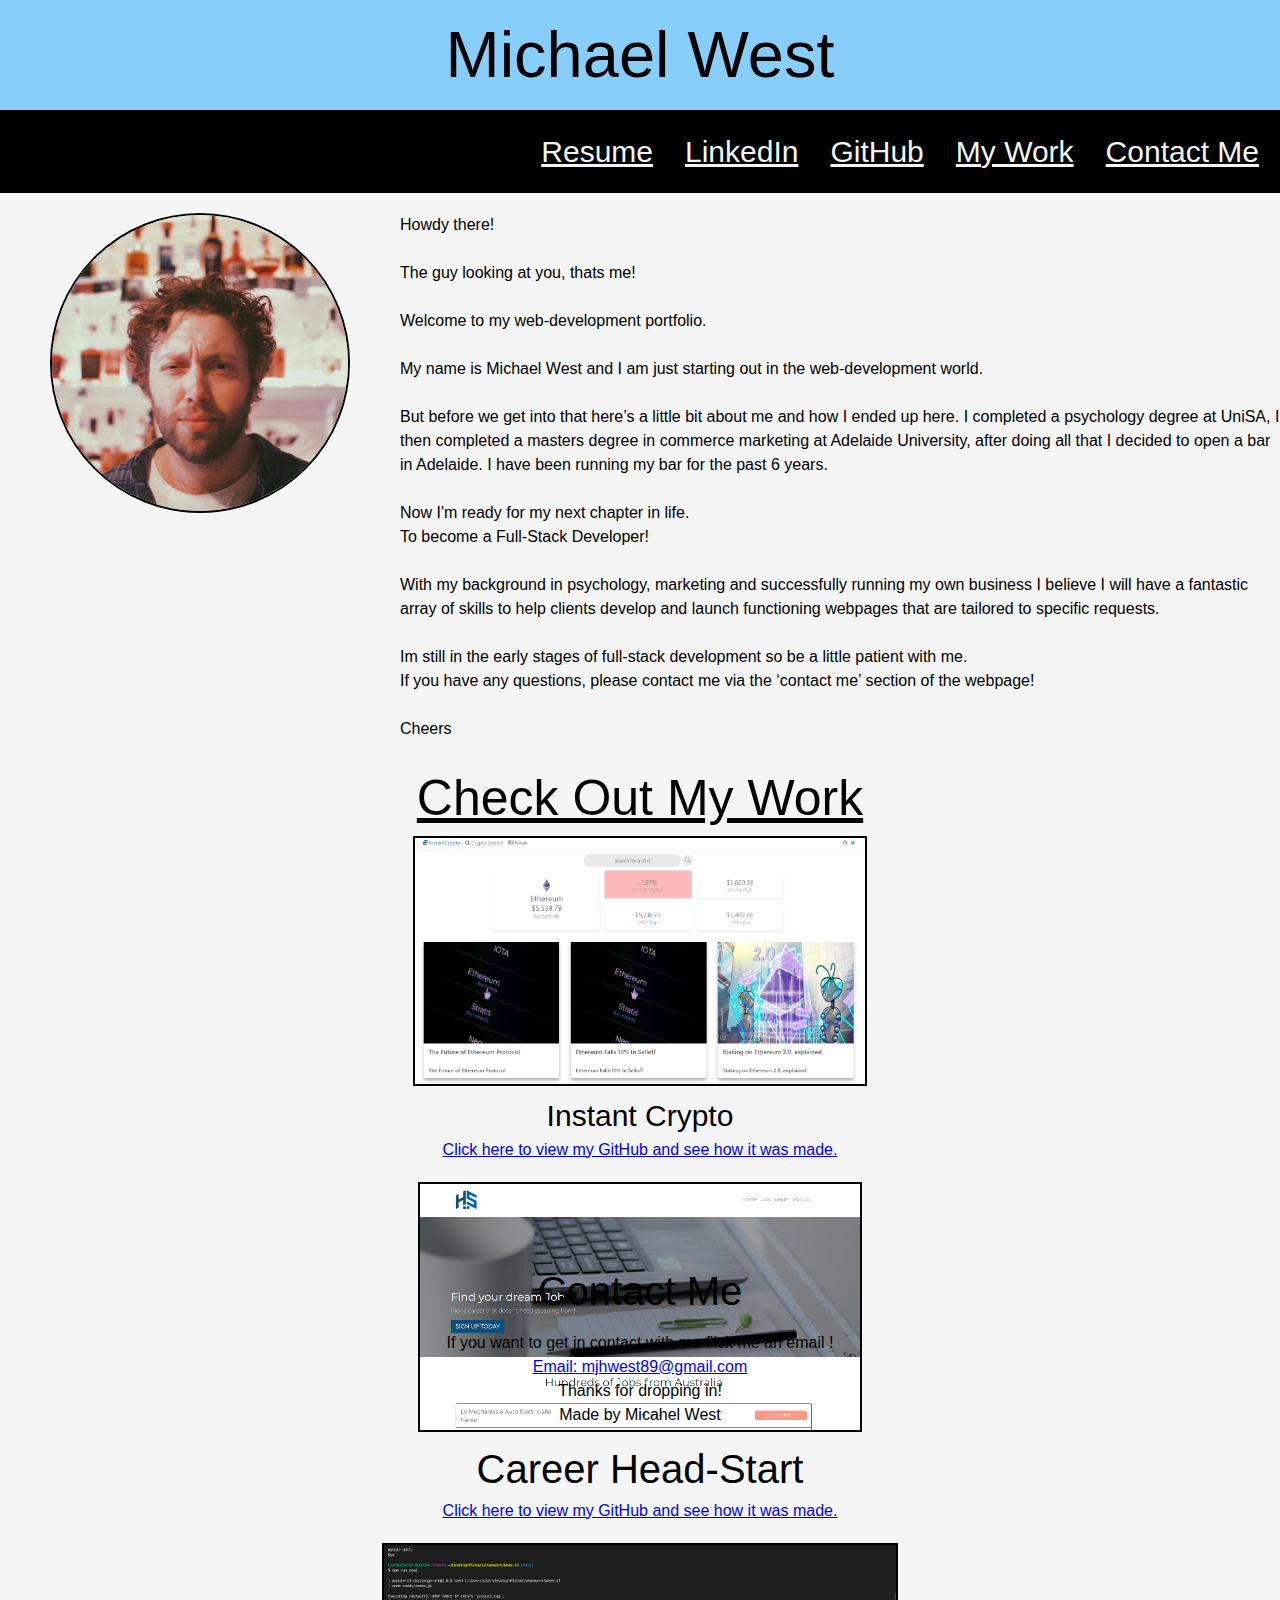
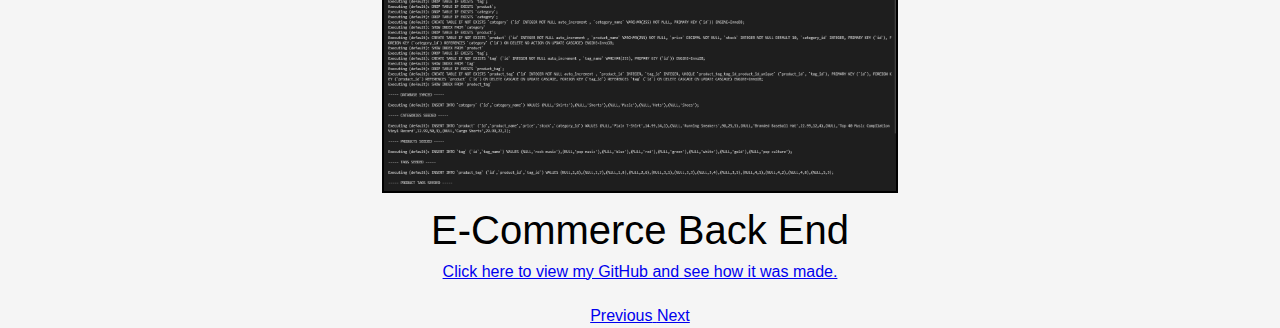
==== index.html @ b0953af4 "more changes" ====
<!DOCTYPE html>
<html lang="en">

<head>
    <meta charset="UTF-8">
    <meta http-equiv="X-UA-Compatible" content="IE=edge">
    <meta name="viewport" content="width=device-width, initial-scale=1.0">
    <link rel="stylesheet" href="assets/css/rest.css" />
    <link rel="stylesheet" href="https://cdn.jsdelivr.net/npm/bootstrap@4.5.3/dist/css/bootstrap.min.css" integrity="sha384-TX8t27EcRE3e/ihU7zmQxVncDAy5uIKz4rEkgIXeMed4M0jlfIDPvg6uqKI2xXr2" crossorigin="anonymous">
    <link href="https://fonts.cdnfonts.com/css/hijo-puta-peligroso" rel="stylesheet">
    <link href="https://fonts.cdnfonts.com/css/felona-st" rel="stylesheet">
    <link href="https://fonts.cdnfonts.com/css/franzo" rel="stylesheet">
    <link href="https://fonts.cdnfonts.com/css/brush-lettering-one" rel="stylesheet">
    <link href="https://fonts.cdnfonts.com/css/karmatic-arcade" rel="stylesheet">
    <!-- <link rel="stylesheet" href="https://cdnjs.cloudflare.com/ajax/libs/font-awesome/4.7.0/css/font-awesome.min.css"> -->
    <link rel="stylesheet" href="assets/css/style.css" />
    <title> Michael West Portfolio </title>
</head>

<body>


    <header>
        <div class='title-text'> Michael West </div>
    </header>

    <!-- added target and rel so links now open in a new window.  -->
    <nav class="nav-bar">
        <a href="https://drive.google.com/file/d/1LyfOoN5r5EcFuZFziYDx9VpOkqhl3tnB/view?usp=sharing" target="_blank" rel="noopener noreferrer" class="menu-item"> Resume </a>
        <a href="https://www.linkedin.com/in/michael-west-809b4682/" target="_blank" rel="noopener noreferrer" class="menu-item"> LinkedIn </a>
        <a href="https://github.com/mjhwest" target="_blank" rel="noopener noreferrer" class="menu-item"> GitHub </a>
        <a href="#mywork" class="menu-item"> My Work </a>
        <a href="#contactme" class="menu-item"> Contact Me </a>

    </nav>
    <main>


        <div id="aboutme" class="about-me-container">

            <div class='about-me-flex'>

                <div class="about-me-image">
                    <img src="assets/images/myphoto.jpg" class="profile-pic" alt="profile-pic" />
                    </a>

                </div>
                <p>
                    Howdy there! <br>
                    <br> The guy looking at you, thats me! <br>
                    <br> Welcome to my web-development portfolio. <br>
                    <br> My name is Michael West and I am just starting out in the web-development world. <br>
                    <br> But before we get into that here’s a little bit about me and how I ended up here. I completed a psychology degree at UniSA, I then completed a masters degree in commerce marketing at Adelaide University, after doing all that I
                    decided to open a bar in Adelaide. I have been running my bar for the past 6 years. <br>
                    <br> Now I'm ready for my next chapter in life.
                    <br> To become a Full-Stack Developer! <br>
                    <br> With my background in psychology, marketing and successfully running my own business I believe I will have a fantastic array of skills to help clients develop and launch functioning webpages that are tailored to specific requests.
                    <br>
                    <br> Im still in the early stages of full-stack development so be a little patient with me.
                    <br> If you have any questions, please contact me via the ‘contact me’ section of the webpage! <br>
                    <br> Cheers
                </p>

            </div>

        </div>


        <div id="mywork" class="my-work-container">
            <!-- carousel here -->
            <div class="work-title"> Check Out My Work </div>
            <div id="carouselExampleCaptions" class="carousel slide pt-3" data-ride="carousel" data-interval="false">
                <ol class="carousel-indicators">
                    <li data-target="#carouselExampleCaptions" data-slide-to="0" class="active"></li>
                    <li data-target="#carouselExampleCaptions" data-slide-to="1"></li>
                    <li data-target="#carouselExampleCaptions" data-slide-to="2"></li>
                </ol>
                <div class="carousel-inner">
                    <div class="carousel-item active position-relative">
                        <a href="https://mjhwest.github.io/InstantCrypto/" target="_blank" rel="noopener noreferrer">
                            <img src="assets/images/instant-crypto.png" class="d-block mx-auto image1" alt="InstantCrypto">
                        </a>
                        <div class="carousel-caption d-none d-md-block position-absolute text-center">
                            <div class="cara-title-crypto">Instant Crypto</div>
                            <a href="https://github.com/mjhwest/InstantCrypto">
                                <p class="cara-text"> Click here to view my GitHub and see how it was made.</p>
                            </a>
                        </div>

                    </div>


                    <div class="carousel-item">
                        <a href="https://career-head-start.herokuapp.com/" target="_blank" rel="noopener noreferrer">
                            <img src="assets/images/career.png" class="d-block mx-auto image1" alt="Daily Work Scheduler">
                        </a>
                        <div class="carousel-caption d-none d-md-block">
                            <div class="cara-title-work">Career Head-Start </div>
                            <a href="https://github.com/mjhwest/career-headstart">
                                <p class="cara-text">Click here to view my GitHub and see how it was made.</p>
                            </a>
                        </div>
                    </div>


                    <!-- working here -->
                    <div class="carousel-item">
                        <a href="https://watch.screencastify.com/v/ehELJiLw2KjN3cLKwbLK" target="_blank" rel="noopener noreferrer">
                            <img src="assets/images/seed.png" class="d-block mx-auto image1" alt="Weather Dashboard">
                        </a>
                        <div class="carousel-caption d-none d-md-block">
                            <div class="cara-title-weather"> E-Commerce Back End</div>
                            <a href="https://github.com/mjhwest/E-Commerce-Back-End">
                                <p class="cara-text">Click here to view my GitHub and see how it was made.</p>
                            </a>
                        </div>
                    </div>
                </div>


                <a class="carousel-control-prev" href="#carouselExampleCaptions" role="button" data-slide="prev">
                    <span class="carousel-control-prev-icon" aria-hidden="true"></span>
                    <span class="sr-only">Previous</span>
                </a>
                <a class="carousel-control-next" href="#carouselExampleCaptions" role="button" data-slide="next">
                    <span class="carousel-control-next-icon" aria-hidden="true"></span>
                    <span class="sr-only">Next</span>
                </a>
            </div>
        </div>

        </section>
        </div>
        </div>

        <div id="contactme" class="contact-me-container">
            <div class="contact-title"> Contact Me </div>

            <section class="contact-me-text">
                If you want to get in contact with me flick me an email ! <br>

                <a target="popup" onclick="window.open('', 'popup', 'width=580,height=360,scrollbars=no, toolbar=no,status=no,resizable=yes,menubar=no,location=no,directories=no,top=10,left=10')" href="sendMail.php?mail=foo@example.com"> Email: mjhwest89@gmail.com</a>
                <!-- <div id="email"> Email: mjhwest89@gmail.com
                </div> -->
                <br> Thanks for dropping in!
                <div class="made-by" a href="https://github.com/mjhwest" class="fa fa-github"> Made by Micahel West
                    <a href="https://github.com/mjhwest" class="fa fa-github"> </a>
                </div>

            </section>

        </div>

    </main>



    </footer>
    <script src="https://code.jquery.com/jquery-3.5.1.slim.min.js" integrity="sha384-DfXdz2htPH0lsSSs5nCTpuj/zy4C+OGpamoFVy38MVBnE+IbbVYUew+OrCXaRkfj" crossorigin="anonymous"></script>
    <script src="https://cdn.jsdelivr.net/npm/bootstrap@4.5.3/dist/js/bootstrap.bundle.min.js" integrity="sha384-ho+j7jyWK8fNQe+A12Hb8AhRq26LrZ/JpcUGGOn+Y7RsweNrtN/tE3MoK7ZeZDyx" crossorigin="anonymous"></script>
</body>

</html>
---- assets/css/rest.css ----
* {
    margin: 0;
    padding: 0;
    box-sizing: border-box;
}

html {
    height: 100%;
}

body {
    min-height: 100%;
    line-height: 1;
    font-family: sans-serif;
}

h1,
h2,
h3,
h4,
h5,
h6 {
    font-size: 100%;
}

input,
select,
option,
optgroup,
textarea,
button,
pre,
code {
    font-size: 100%;
    font-family: inherit;
}

ol,
ul {
    list-style: none;
}
---- assets/css/style.css ----
* {
    box-sizing: border-box;
    padding: 0;
    margin: 0;
}


/* root is a structural pseduo class, i used to to style content that has the same colors for background and text color  */

:root {
    --whitesmoke: whitesmoke;
    --black: black;
}


/* Line height is set to 1.5 so it loss less cluttered and is easier to read applie ca, background color to body */

body {
    line-height: 1.5;
    background-color: var(--whitesmoke);
}


/* anything within a <p> XXXXX </p> will have the below attributes */

p {
    font: 20px;
    color: var (--black);
    margin-left: 50px;
    margin-bottom: 20px;
    font-weight: lighter;
    font-family: 'Lucida Sans', 'Lucida Sans Regular', 'Lucida Grande', 'Lucida Sans Unicode', Geneva, Verdana, sans-serif
}


/* header is my top section of webpage, imnportant aspects was text to be centered, using text-align:center 
and to make sure the font size and padding was suitable  */

header {
    padding: 6px;
    text-align: center;
    color: var (--black);
    font-size: 50px;
    background-color: lightskyblue;
}


/* the nav is the 2nd part of my portfolio, 
i used display flex so when the page shrinks the section does too, justify content, flex-end so that its always
at the end. */

nav {
    display: flex;
    justify-content: flex-end;
    padding: 5px;
    background-color: black;
    margin: auto;
}


/* nav a refers to the text elements below, i wanted them to be different from the rest of the body
so they stound out a bit more and are more obvious to see */

nav a {
    color: whitesmoke;
    text-decoration: underline;
    text-align: center;
    padding: 14px 16px;
    font-size: 30px;
    font-weight: lighter;
    font-family: Impact, Haettenschweiler, 'Arial Narrow Bold', sans-serif;
    display: flex;
}


/* added a pseduo element in hover, so when you hover over each work in nav bar the font will go from back to red */

nav a:hover {
    color: red;
}

.title-text {
    font-family: 'Hijo Puta Peligroso', sans-serif;
    font-size: 65px;
}

.work-title {
    font-size: 50px;
    font-family: Impact, Haettenschweiler, 'Arial Narrow Bold', sans-serif;
    color: black;
    text-decoration: underline;
}

.work-title:hover {
    color: red;
}

.cara-title-crypto {
    font-size: 30px;
    font-family: 'Franzo', sans-serif;
    color: black;
}

.cara-title-work {
    font-size: 40px;
    color: black;
    font-family: 'Franzo', sans-serif;
}

.cara-title-weather {
    font-size: 40px;
    color: black;
    font-family: 'Franzo', sans-serif;
}

.contact-title {
    font-family: 'Karmatic Arcade', sans-serif;
    font-size: 40px;
}

.contact-title:hover {
    color: red;
}


/*my about me section will flex to the screen */

.about-me-container {
    /* background-image: url(../images/background.jpg);
    background-repeat: no-repeat;
    background-position: center center;
    background-size: cover; */
    background-color: whitesmoke;
}

.about-me-flex {
    display: flex;
    font-family: Georgia, 'Times New Roman', Times, serif;
    font-size: 16px;
    padding-top: 20px;
}

.image1 {
    height: 250px;
    width: auto;
    border: 2px solid black;
}

.title {
    text-align: center;
    font-size: 30px;
    color: white;
}

.carousel-caption {
    top: 93%;
    z-index: 50;
}

.carousel-inner {
    overflow: visible !important;
}

.cara-text {
    margin-left: 0;
}


/* profile pic flexs also gave it a border radius and border for styling purposes */

.profile-pic {
    display: flex;
    width: 300px;
    margin-left: 50px;
    border-radius: 67%;
    border: 2px black solid;
}

.profile-pic:hover {
    border: 3px red solid;
}


/* i wanted everything centered for this section as i thought it looked best  */

.my-work-container {
    width: 100%;
    justify-content: center;
    text-align: center;
    color: var (--black);
    height: 500px;
    background-color: whitesmoke;
}


/* this specifically refers to 'p' inside my work container, not all other p within portfolio  */

.my-work-container p {
    margin-left: auto;
    overflow-wrap: break-word;
}

.feature-work-text {
    text-align: justify;
}

.feature-work {
    display: flex;
    justify-content: center;
    align-items: center;
    flex-direction: column;
    margin: auto;
    height: max-content;
}

.other-work-container p {
    margin-left: auto;
    inline-size: fit-content;
    overflow-wrap: break-word;
}

.contact-me-container {
    text-align: center;
    color: var (--black);
    /* background-color: var (--whitesmoke); */
    background-color: whitesmoke
}

.contact-me-text {
    text-align: center;
    margin: 10px;
    font-family: 'Lucida Sans', 'Lucida Sans Regular', 'Lucida Grande', 'Lucida Sans Unicode', Geneva, Verdana, sans-serif;
    font-weight: lighter;
}


/* made an id for email so it was specific to the email alone
wanted it to change to blue and underline when you hover on it */

#email:hover {
    color: red;
    text-decoration: underline;
}

.footer {
    justify-content: center;
}


/* media queries were used we made to i could define different style rules for 
different media types */

@media screen and (max-width: 768px) {
    .about-me-flex {
        flex-direction: column;
        align-items: center;
    }
}

@media screen and (max-width: 768px) {
    .my-work-container {
        margin: auto;
        flex-direction: column;
        align-items: center;
    }
}

@media screen and (max-width: 768px) {
    .contact-me-container {
        flex-direction: column;
    }
}

@media screen and (max-width:768px) {
    footer {
        margin: auto;
    }
}
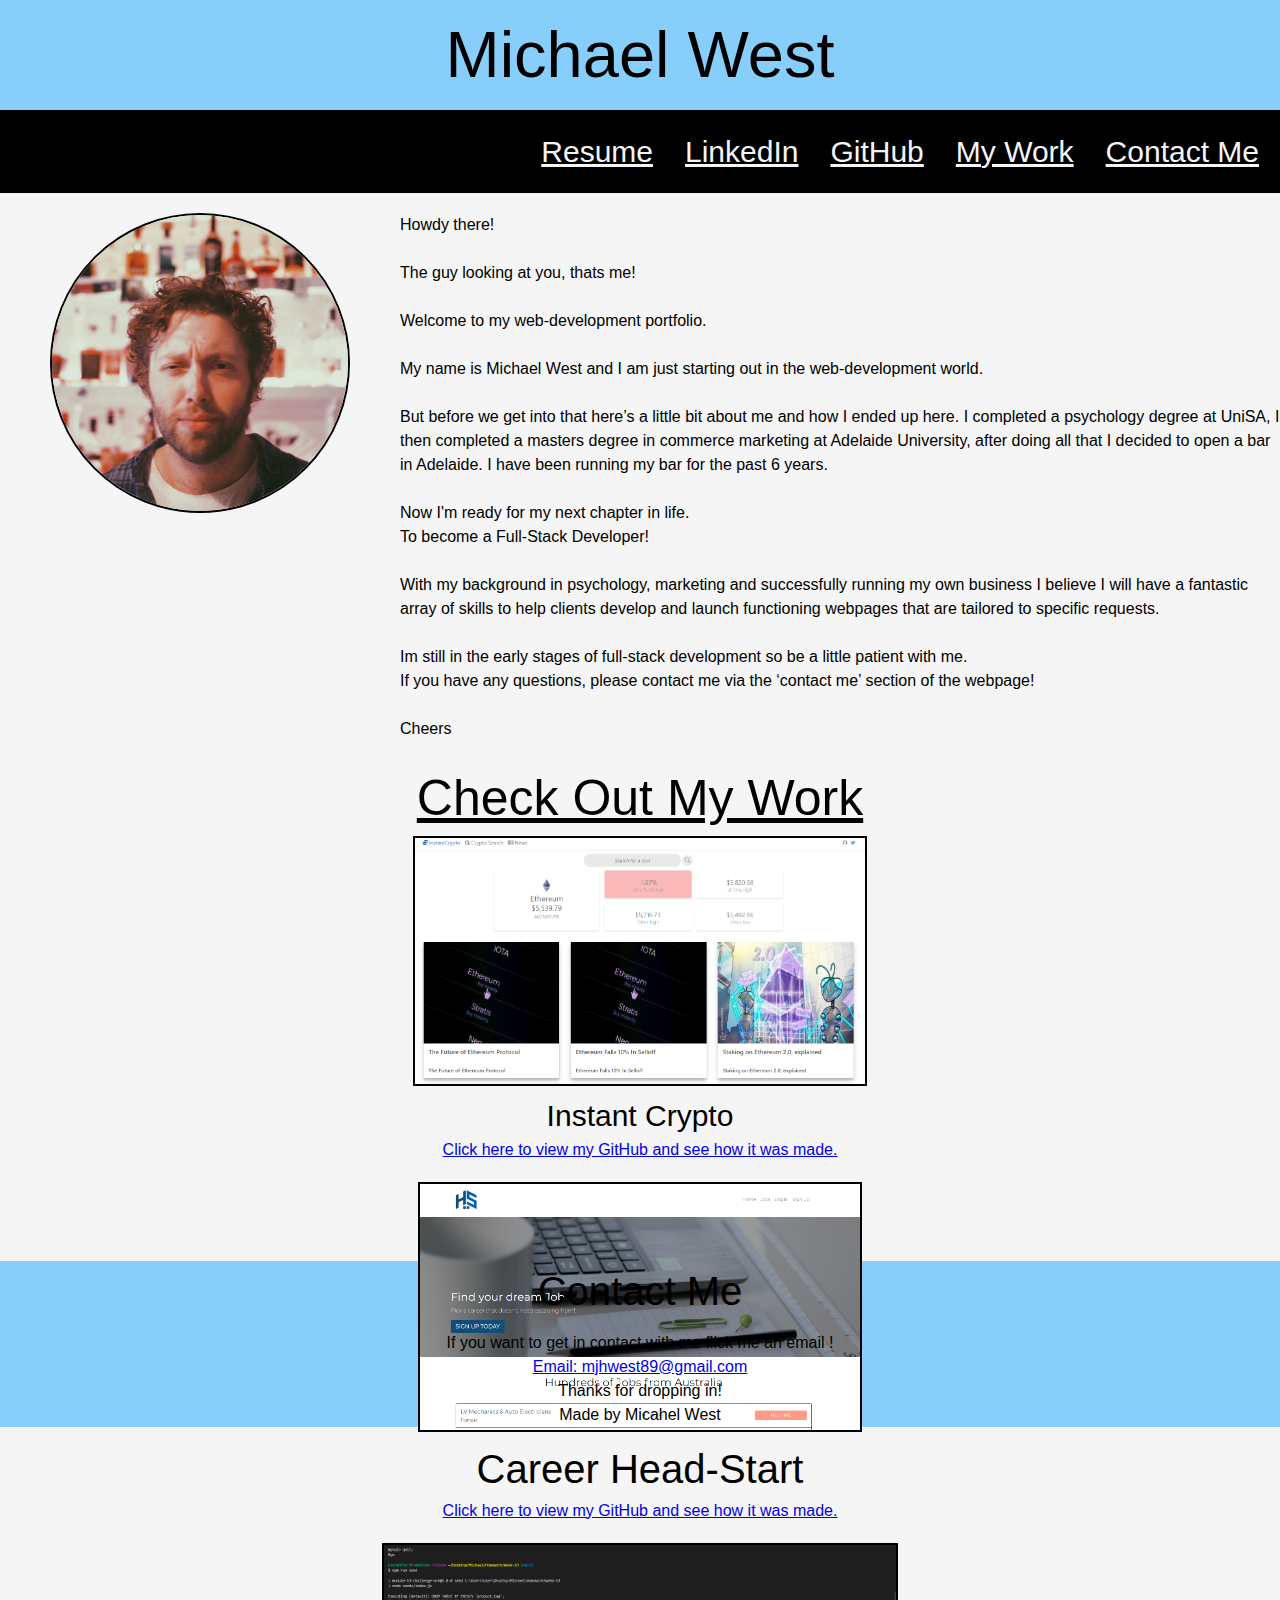
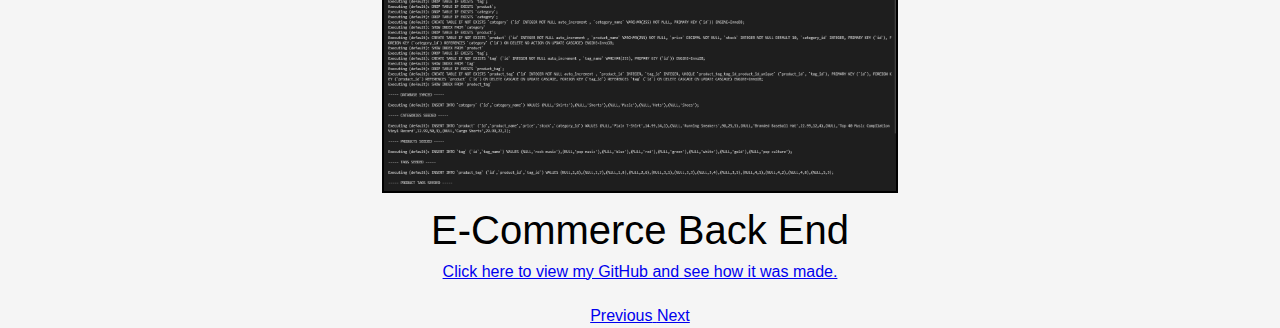
==== commit f78cccbc: "update section" ====
--- a/index.html
+++ b/index.html
@@ -35,103 +35,104 @@
     </nav>
     <main>
 
+        <div class="main-section">
+            <div id="aboutme" class="about-me-container">
 
-        <div id="aboutme" class="about-me-container">
+                <div class='about-me-flex'>
 
-            <div class='about-me-flex'>
+                    <div class="about-me-image">
+                        <img src="assets/images/myphoto.jpg" class="profile-pic" alt="profile-pic" />
+                        </a>
 
-                <div class="about-me-image">
-                    <img src="assets/images/myphoto.jpg" class="profile-pic" alt="profile-pic" />
-                    </a>
+                    </div>
+                    <p>
+                        Howdy there! <br>
+                        <br> The guy looking at you, thats me! <br>
+                        <br> Welcome to my web-development portfolio. <br>
+                        <br> My name is Michael West and I am just starting out in the web-development world. <br>
+                        <br> But before we get into that here’s a little bit about me and how I ended up here. I completed a psychology degree at UniSA, I then completed a masters degree in commerce marketing at Adelaide University, after doing all that
+                        I decided to open a bar in Adelaide. I have been running my bar for the past 6 years. <br>
+                        <br> Now I'm ready for my next chapter in life.
+                        <br> To become a Full-Stack Developer! <br>
+                        <br> With my background in psychology, marketing and successfully running my own business I believe I will have a fantastic array of skills to help clients develop and launch functioning webpages that are tailored to specific requests.
+                        <br>
+                        <br> Im still in the early stages of full-stack development so be a little patient with me.
+                        <br> If you have any questions, please contact me via the ‘contact me’ section of the webpage! <br>
+                        <br> Cheers
+                    </p>
 
                 </div>
-                <p>
-                    Howdy there! <br>
-                    <br> The guy looking at you, thats me! <br>
-                    <br> Welcome to my web-development portfolio. <br>
-                    <br> My name is Michael West and I am just starting out in the web-development world. <br>
-                    <br> But before we get into that here’s a little bit about me and how I ended up here. I completed a psychology degree at UniSA, I then completed a masters degree in commerce marketing at Adelaide University, after doing all that I
-                    decided to open a bar in Adelaide. I have been running my bar for the past 6 years. <br>
-                    <br> Now I'm ready for my next chapter in life.
-                    <br> To become a Full-Stack Developer! <br>
-                    <br> With my background in psychology, marketing and successfully running my own business I believe I will have a fantastic array of skills to help clients develop and launch functioning webpages that are tailored to specific requests.
-                    <br>
-                    <br> Im still in the early stages of full-stack development so be a little patient with me.
-                    <br> If you have any questions, please contact me via the ‘contact me’ section of the webpage! <br>
-                    <br> Cheers
-                </p>
 
             </div>
 
-        </div>
+
+            <div id="mywork" class="my-work-container">
+                <!-- carousel here -->
+                <div class="work-title"> Check Out My Work </div>
+                <div id="carouselExampleCaptions" class="carousel slide pt-3" data-ride="carousel" data-interval="false">
+                    <ol class="carousel-indicators">
+                        <li data-target="#carouselExampleCaptions" data-slide-to="0" class="active"></li>
+                        <li data-target="#carouselExampleCaptions" data-slide-to="1"></li>
+                        <li data-target="#carouselExampleCaptions" data-slide-to="2"> </li>
+                    </ol>
+                    <div class="carousel-inner">
+                        <div class="carousel-item active position-relative">
+                            <a href="https://mjhwest.github.io/InstantCrypto/" target="_blank" rel="noopener noreferrer">
+                                <img src="assets/images/instant-crypto.png" class="d-block mx-auto image1" alt="InstantCrypto">
+                            </a>
+                            <div class="carousel-caption d-none d-md-block position-absolute text-center">
+                                <div class="cara-title-crypto">Instant Crypto</div>
+                                <a href="https://github.com/mjhwest/InstantCrypto">
+                                    <p class="cara-text"> Click here to view my GitHub and see how it was made.</p>
+                                </a>
+                            </div>
+
+                        </div>
 
 
-        <div id="mywork" class="my-work-container">
-            <!-- carousel here -->
-            <div class="work-title"> Check Out My Work </div>
-            <div id="carouselExampleCaptions" class="carousel slide pt-3" data-ride="carousel" data-interval="false">
-                <ol class="carousel-indicators">
-                    <li data-target="#carouselExampleCaptions" data-slide-to="0" class="active"></li>
-                    <li data-target="#carouselExampleCaptions" data-slide-to="1"></li>
-                    <li data-target="#carouselExampleCaptions" data-slide-to="2"></li>
-                </ol>
-                <div class="carousel-inner">
-                    <div class="carousel-item active position-relative">
-                        <a href="https://mjhwest.github.io/InstantCrypto/" target="_blank" rel="noopener noreferrer">
-                            <img src="assets/images/instant-crypto.png" class="d-block mx-auto image1" alt="InstantCrypto">
-                        </a>
-                        <div class="carousel-caption d-none d-md-block position-absolute text-center">
-                            <div class="cara-title-crypto">Instant Crypto</div>
-                            <a href="https://github.com/mjhwest/InstantCrypto">
-                                <p class="cara-text"> Click here to view my GitHub and see how it was made.</p>
+                        <div class="carousel-item">
+                            <a href="https://career-head-start.herokuapp.com/" target="_blank" rel="noopener noreferrer">
+                                <img src="assets/images/career.png" class="d-block mx-auto image1" alt="Daily Work Scheduler">
                             </a>
+                            <div class="carousel-caption d-none d-md-block">
+                                <div class="cara-title-work">Career Head-Start </div>
+                                <a href="https://github.com/mjhwest/career-headstart">
+                                    <p class="cara-text">Click here to view my GitHub and see how it was made.</p>
+                                </a>
+                            </div>
                         </div>
 
-                    </div>
 
-
-                    <div class="carousel-item">
-                        <a href="https://career-head-start.herokuapp.com/" target="_blank" rel="noopener noreferrer">
-                            <img src="assets/images/career.png" class="d-block mx-auto image1" alt="Daily Work Scheduler">
-                        </a>
-                        <div class="carousel-caption d-none d-md-block">
-                            <div class="cara-title-work">Career Head-Start </div>
-                            <a href="https://github.com/mjhwest/career-headstart">
-                                <p class="cara-text">Click here to view my GitHub and see how it was made.</p>
+                        <!-- working here -->
+                        <div class="carousel-item">
+                            <a href="https://watch.screencastify.com/v/ehELJiLw2KjN3cLKwbLK" target="_blank" rel="noopener noreferrer">
+                                <img src="assets/images/seed.png" class="d-block mx-auto image1" alt="Weather Dashboard">
                             </a>
+                            <div class="carousel-caption d-none d-md-block">
+                                <div class="cara-title-weather"> E-Commerce Back End</div>
+                                <a href="https://github.com/mjhwest/E-Commerce-Back-End">
+                                    <p class="cara-text">Click here to view my GitHub and see how it was made.</p>
+                                </a>
+                            </div>
                         </div>
                     </div>
 
 
-                    <!-- working here -->
-                    <div class="carousel-item">
-                        <a href="https://watch.screencastify.com/v/ehELJiLw2KjN3cLKwbLK" target="_blank" rel="noopener noreferrer">
-                            <img src="assets/images/seed.png" class="d-block mx-auto image1" alt="Weather Dashboard">
-                        </a>
-                        <div class="carousel-caption d-none d-md-block">
-                            <div class="cara-title-weather"> E-Commerce Back End</div>
-                            <a href="https://github.com/mjhwest/E-Commerce-Back-End">
-                                <p class="cara-text">Click here to view my GitHub and see how it was made.</p>
-                            </a>
-                        </div>
-                    </div>
+                    <a class="carousel-control-prev" href="#carouselExampleCaptions" role="button" data-slide="prev">
+                        <span class="carousel-control-prev-icon" aria-hidden="true"></span>
+                        <span class="sr-only">Previous</span>
+                    </a>
+                    <a class="carousel-control-next" href="#carouselExampleCaptions" role="button" data-slide="next">
+                        <span class="carousel-control-next-icon" aria-hidden="true"></span>
+                        <span class="sr-only">Next</span>
+                    </a>
                 </div>
+            </div>
 
-
-                <a class="carousel-control-prev" href="#carouselExampleCaptions" role="button" data-slide="prev">
-                    <span class="carousel-control-prev-icon" aria-hidden="true"></span>
-                    <span class="sr-only">Previous</span>
-                </a>
-                <a class="carousel-control-next" href="#carouselExampleCaptions" role="button" data-slide="next">
-                    <span class="carousel-control-next-icon" aria-hidden="true"></span>
-                    <span class="sr-only">Next</span>
-                </a>
-            </div>
+            </section>
         </div>
-
-        </section>
-        </div>
-        </div>
+        <!-- </div>
+        </div> -->
 
         <div id="contactme" class="contact-me-container">
             <div class="contact-title"> Contact Me </div>
@@ -139,10 +140,11 @@
             <section class="contact-me-text">
                 If you want to get in contact with me flick me an email ! <br>
 
-                <a target="popup" onclick="window.open('', 'popup', 'width=580,height=360,scrollbars=no, toolbar=no,status=no,resizable=yes,menubar=no,location=no,directories=no,top=10,left=10')" href="sendMail.php?mail=foo@example.com"> Email: mjhwest89@gmail.com</a>
-                <!-- <div id="email"> Email: mjhwest89@gmail.com
-                </div> -->
-                <br> Thanks for dropping in!
+                <!-- <a target="popup" onclick="window.open('', 'popup', 'width=580,height=360,scrollbars=no, toolbar=no,status=no,resizable=yes,menubar=no,location=no,directories=no,top=10,left=10')" href="sendMail.php?mail=foo@example.com">mjhwest89@gmail.com</a> -->
+                <div id="email"> <a href="mailto:mjhwest89@gmail.com">
+                     Email: mjhwest89@gmail.com</a>
+                </div>
+                Thanks for dropping in!
                 <div class="made-by" a href="https://github.com/mjhwest" class="fa fa-github"> Made by Micahel West
                     <a href="https://github.com/mjhwest" class="fa fa-github"> </a>
                 </div>
--- a/assets/css/style.css
+++ b/assets/css/style.css
@@ -114,6 +114,7 @@
 }
 
 .contact-title {
+    /* font-family: 'Hijo Puta Peligroso', sans-serif; */
     font-family: 'Karmatic Arcade', sans-serif;
     font-size: 40px;
 }
@@ -223,7 +224,7 @@
     text-align: center;
     color: var (--black);
     /* background-color: var (--whitesmoke); */
-    background-color: whitesmoke
+    background-color: lightskyblue;
 }
 
 .contact-me-text {
@@ -244,6 +245,14 @@
 
 .footer {
     justify-content: center;
+}
+
+.carousel-control-prev-icon {
+    background-color: black;
+}
+
+.carousel-control-next-icon {
+    background-color: black;
 }
 
 
@@ -275,4 +284,8 @@
     footer {
         margin: auto;
     }
+}
+
+.main-section {
+    background-color: rgb(159, 194, 141);
 }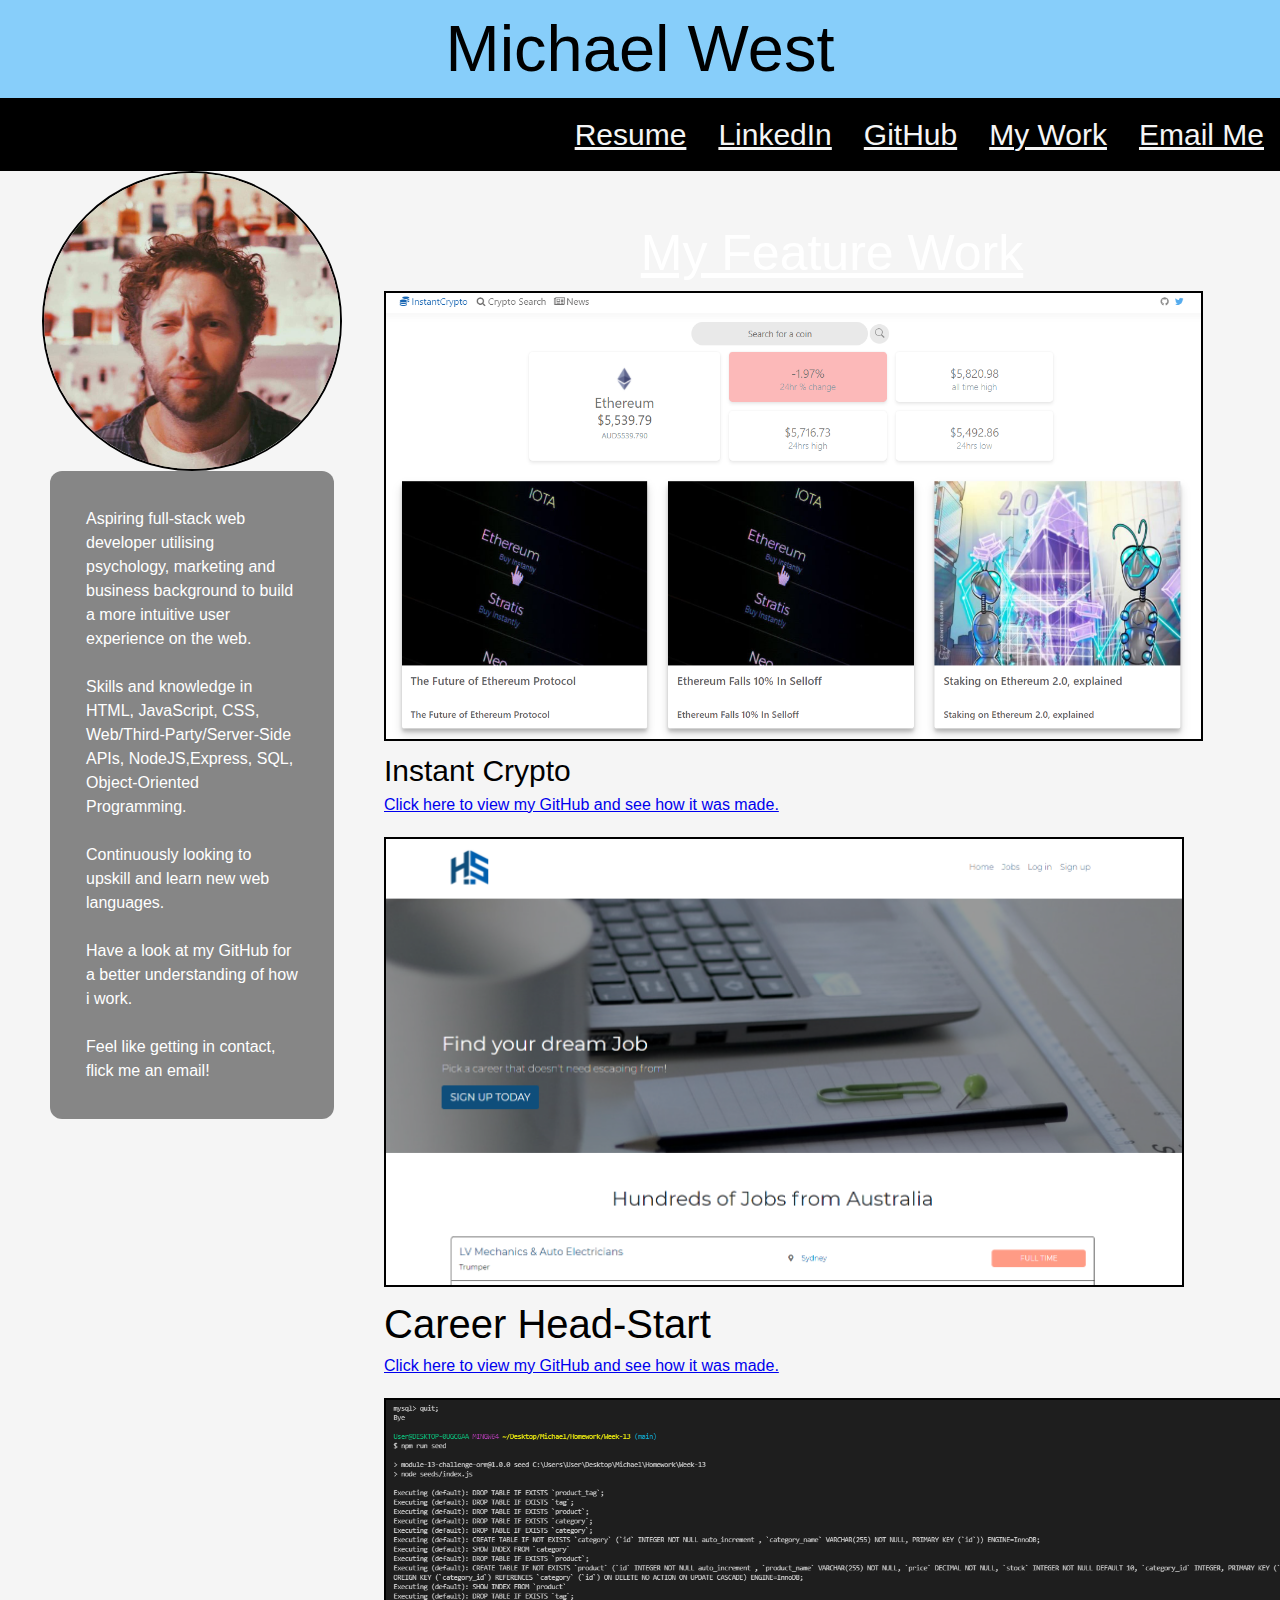
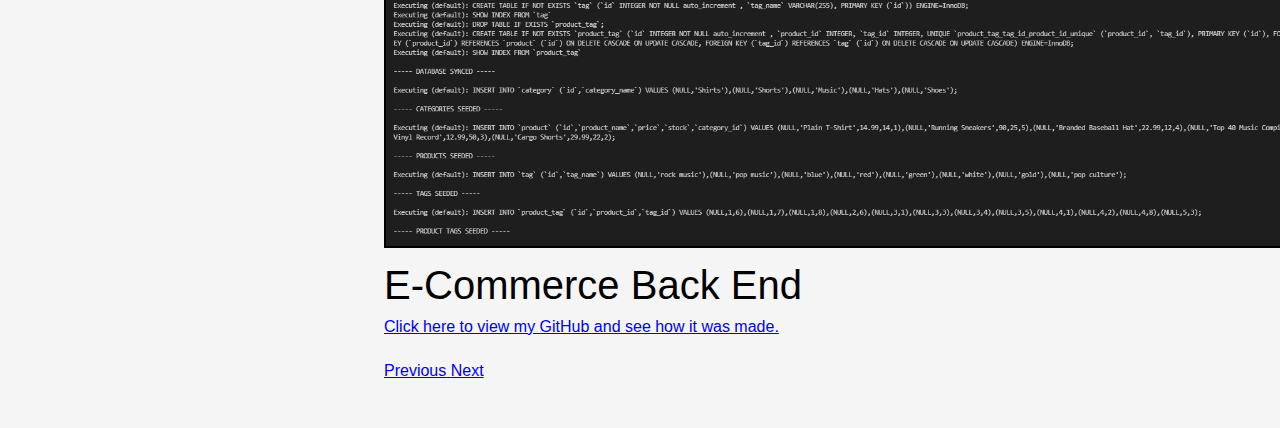
==== commit 8ebc8edd: "changes to portfolio" ====
--- a/index.html
+++ b/index.html
@@ -30,13 +30,94 @@
         <a href="https://www.linkedin.com/in/michael-west-809b4682/" target="_blank" rel="noopener noreferrer" class="menu-item"> LinkedIn </a>
         <a href="https://github.com/mjhwest" target="_blank" rel="noopener noreferrer" class="menu-item"> GitHub </a>
         <a href="#mywork" class="menu-item"> My Work </a>
-        <a href="#contactme" class="menu-item"> Contact Me </a>
-
+        <div id="email"> <a href="mailto:mjhwest89@gmail.com">
+            Email Me </a>
+        </div>
     </nav>
+
     <main>
 
         <div class="main-section">
-            <div id="aboutme" class="about-me-container">
+            <div class="two-column">
+                <div class="left">
+                    <div class="about-me-image">
+                        <img src="assets/images/myphoto.jpg" class="profile-pic" alt="profile-pic" />
+                    </div>
+                    <div class="about-me-desc">
+                        <p class="desc">
+                            Aspiring full-stack web developer utilising psychology, marketing and business background to build a more intuitive user experience on the web. <br>
+                            <br> Skills and knowledge in HTML, JavaScript, CSS, Web/Third-Party/Server-Side APIs, NodeJS,Express, SQL, Object-Oriented Programming.<br>
+                            <br> Continuously looking to upskill and learn new web languages.<br>
+                            <br> Have a look at my GitHub for a better understanding of how i work.<br>
+                            <br> Feel like getting in contact, flick me an email!
+                        </p>
+                    </div>
+                </div>
+                <div class="right">
+                    <div class="work-title"> My Feature Work </div>
+                    <div id="carouselExampleCaptions" class="carousel slide pt-3" data-ride="carousel" data-interval="false">
+                        <ol class="carousel-indicators">
+                            <li data-target="#carouselExampleCaptions" data-slide-to="0" class="active"></li>
+                            <li data-target="#carouselExampleCaptions" data-slide-to="1"></li>
+                            <li data-target="#carouselExampleCaptions" data-slide-to="2"> </li>
+                        </ol>
+                        <div class="carousel-inner">
+                            <div class="carousel-item active position-relative">
+                                <a href="https://mjhwest.github.io/InstantCrypto/" target="_blank" rel="noopener noreferrer">
+                                    <img src="assets/images/instant-crypto.png" class="d-block mx-auto image1" alt="InstantCrypto">
+                                </a>
+                                <div class="carousel-caption d-none d-md-block position-absolute text-center">
+                                    <div class="cara-title-crypto">Instant Crypto</div>
+                                    <a href="https://github.com/mjhwest/InstantCrypto">
+                                        <p class="cara-text"> Click here to view my GitHub and see how it was made.</p>
+                                    </a>
+                                </div>
+
+                            </div>
+
+
+                            <div class="carousel-item">
+                                <a href="https://career-head-start.herokuapp.com/" target="_blank" rel="noopener noreferrer">
+                                    <img src="assets/images/career.png" class="d-block mx-auto image1" alt="Daily Work Scheduler">
+                                </a>
+                                <div class="carousel-caption d-none d-md-block">
+                                    <div class="cara-title-work">Career Head-Start </div>
+                                    <a href="https://github.com/mjhwest/career-headstart">
+                                        <p class="cara-text">Click here to view my GitHub and see how it was made.</p>
+                                    </a>
+                                </div>
+                            </div>
+
+
+                            <!-- working here -->
+                            <div class="carousel-item">
+                                <a href="https://watch.screencastify.com/v/ehELJiLw2KjN3cLKwbLK" target="_blank" rel="noopener noreferrer">
+                                    <img src="assets/images/seed.png" class="d-block mx-auto image1" alt="Weather Dashboard">
+                                </a>
+                                <div class="carousel-caption d-none d-md-block">
+                                    <div class="cara-title-weather"> E-Commerce Back End</div>
+                                    <a href="https://github.com/mjhwest/E-Commerce-Back-End">
+                                        <p class="cara-text">Click here to view my GitHub and see how it was made.</p>
+                                    </a>
+                                </div>
+                            </div>
+                        </div>
+
+
+                        <a class="carousel-control-prev" href="#carouselExampleCaptions" role="button" data-slide="prev">
+                            <span class="carousel-control-prev-icon" aria-hidden="true"></span>
+                            <span class="sr-only">Previous</span>
+                        </a>
+                        <a class="carousel-control-next" href="#carouselExampleCaptions" role="button" data-slide="next">
+                            <span class="carousel-control-next-icon" aria-hidden="true"></span>
+                            <span class="sr-only">Next</span>
+                        </a>
+                    </div>
+                </div>
+            </div>
+
+
+            <!-- <div id="aboutme" class="about-me-container">
 
                 <div class='about-me-flex'>
 
@@ -45,29 +126,46 @@
                         </a>
 
                     </div>
-                    <p>
-                        Howdy there! <br>
-                        <br> The guy looking at you, thats me! <br>
-                        <br> Welcome to my web-development portfolio. <br>
-                        <br> My name is Michael West and I am just starting out in the web-development world. <br>
-                        <br> But before we get into that here’s a little bit about me and how I ended up here. I completed a psychology degree at UniSA, I then completed a masters degree in commerce marketing at Adelaide University, after doing all that
-                        I decided to open a bar in Adelaide. I have been running my bar for the past 6 years. <br>
-                        <br> Now I'm ready for my next chapter in life.
-                        <br> To become a Full-Stack Developer! <br>
-                        <br> With my background in psychology, marketing and successfully running my own business I believe I will have a fantastic array of skills to help clients develop and launch functioning webpages that are tailored to specific requests.
-                        <br>
-                        <br> Im still in the early stages of full-stack development so be a little patient with me.
-                        <br> If you have any questions, please contact me via the ‘contact me’ section of the webpage! <br>
-                        <br> Cheers
-                    </p>
-
-                </div>
-
-            </div>
-
-
-            <div id="mywork" class="my-work-container">
-                <!-- carousel here -->
+                    <div class="about-me-desc-container">
+                        <div class="overlay"></div>
+
+                        <div class="about-me-desc">
+                            <p class="desc">
+                                Aspiring full-stack web developer utilising psychology, marketing and business background to build a more intuitive user experience on the web. 
+                                <br>
+                                Skills and knowledge in HTML, JavaScript, CSS, Web/Third-Party/Server-Side API’s, NodeJS,Express, SQL, Object-Oriented Programming.
+                                <br>
+                                Continuously looking to upskill and learn new web languages. 
+                                <br>
+                                Have a look at my GitHub for a better understanding of how i work. 
+                                <br>
+                                Feel like getting in contact, flick me an email!
+                                Howdy there! <br>
+                                <br> The guy looking at you, thats me! <br>
+                                <br> Welcome to my web-development portfolio. <br>
+                                <br> My name is Michael West and I am just starting out in the web-development world. <br>
+                                <br> But before we get into that here’s a little bit about me and how I ended up here. I completed a psychology degree at UniSA, I then completed a masters degree in commerce marketing at Adelaide University, after doing all that
+                                I decided to open a bar in Adelaide. I have been running my bar for the past 6 years. <br>
+                                <br> Now I'm ready for my next chapter in life.
+                                <br> To become a Full-Stack Developer! <br>
+                                <br> With my background in psychology, marketing and successfully running my own business I believe I will have a fantastic array of skills to help clients develop and launch functioning webpages that are tailored to specific requests.
+                                <br>
+                                <br> Im still in the early stages of full-stack development so be a little patient with me.
+                                <br> If you have any questions, please contact me via the ‘contact me’ section of the webpage! <br>
+                                <br> Cheers
+                            </p>
+                        </div>
+                        
+                        
+                    </div>
+
+                </div>
+
+            </div> -->
+
+
+            <!-- <div id="mywork" class="my-work-container">
+                carousel here
                 <div class="work-title"> Check Out My Work </div>
                 <div id="carouselExampleCaptions" class="carousel slide pt-3" data-ride="carousel" data-interval="false">
                     <ol class="carousel-indicators">
@@ -103,7 +201,7 @@
                         </div>
 
 
-                        <!-- working here -->
+                        <!-- working here
                         <div class="carousel-item">
                             <a href="https://watch.screencastify.com/v/ehELJiLw2KjN3cLKwbLK" target="_blank" rel="noopener noreferrer">
                                 <img src="assets/images/seed.png" class="d-block mx-auto image1" alt="Weather Dashboard">
@@ -127,21 +225,21 @@
                         <span class="sr-only">Next</span>
                     </a>
                 </div>
-            </div>
-
-            </section>
+            </div> -->
+
+            <!-- </section> -->
         </div>
         <!-- </div>
         </div> -->
 
-        <div id="contactme" class="contact-me-container">
+        <!-- <div id="contactme" class="contact-me-container">
             <div class="contact-title"> Contact Me </div>
 
             <section class="contact-me-text">
                 If you want to get in contact with me flick me an email ! <br>
 
                 <!-- <a target="popup" onclick="window.open('', 'popup', 'width=580,height=360,scrollbars=no, toolbar=no,status=no,resizable=yes,menubar=no,location=no,directories=no,top=10,left=10')" href="sendMail.php?mail=foo@example.com">mjhwest89@gmail.com</a> -->
-                <div id="email"> <a href="mailto:mjhwest89@gmail.com">
+        <!-- <div id="email"> <a href="mailto:mjhwest89@gmail.com">
                      Email: mjhwest89@gmail.com</a>
                 </div>
                 Thanks for dropping in!
@@ -149,9 +247,9 @@
                     <a href="https://github.com/mjhwest" class="fa fa-github"> </a>
                 </div>
 
-            </section>
-
-        </div>
+            </section> -->
+
+        <!-- </div> -->
 
     </main>
 
--- a/assets/css/style.css
+++ b/assets/css/style.css
@@ -16,8 +16,11 @@
 /* Line height is set to 1.5 so it loss less cluttered and is easier to read applie ca, background color to body */
 
 body {
+    min-height: 100vh;
     line-height: 1.5;
     background-color: var(--whitesmoke);
+    height: 100%;
+    overflow: hidden;
 }
 
 
@@ -37,7 +40,7 @@
 and to make sure the font size and padding was suitable  */
 
 header {
-    padding: 6px;
+    /* padding: 6px; */
     text-align: center;
     color: var (--black);
     font-size: 50px;
@@ -52,7 +55,7 @@
 nav {
     display: flex;
     justify-content: flex-end;
-    padding: 5px;
+    /* padding: 5px; */
     background-color: black;
     margin: auto;
 }
@@ -87,8 +90,10 @@
 .work-title {
     font-size: 50px;
     font-family: Impact, Haettenschweiler, 'Arial Narrow Bold', sans-serif;
-    color: black;
+    color: #fff;
     text-decoration: underline;
+    text-align: center;
+    cursor: pointer;
 }
 
 .work-title:hover {
@@ -111,6 +116,10 @@
     font-size: 40px;
     color: black;
     font-family: 'Franzo', sans-serif;
+}
+
+.carousel-indicators {
+    bottom: -120px;
 }
 
 .contact-title {
@@ -131,7 +140,7 @@
     background-repeat: no-repeat;
     background-position: center center;
     background-size: cover; */
-    background-color: whitesmoke;
+    /* background-color: whitesmoke; */
 }
 
 .about-me-flex {
@@ -142,7 +151,7 @@
 }
 
 .image1 {
-    height: 250px;
+    height: 450px;
     width: auto;
     border: 2px solid black;
 }
@@ -172,9 +181,10 @@
 .profile-pic {
     display: flex;
     width: 300px;
-    margin-left: 50px;
+    /* margin-left: 50px; */
     border-radius: 67%;
     border: 2px black solid;
+    margin: auto;
 }
 
 .profile-pic:hover {
@@ -190,7 +200,7 @@
     text-align: center;
     color: var (--black);
     height: 500px;
-    background-color: whitesmoke;
+    /* background-color: whitesmoke; */
 }
 
 
@@ -252,7 +262,7 @@
 }
 
 .carousel-control-next-icon {
-    background-color: black;
+    /* background-color: black; */
 }
 
 
@@ -274,7 +284,8 @@
     }
 }
 
-@media screen and (max-width: 768px) {
+
+/* @media screen and (max-width: 768px) {
     .contact-me-container {
         flex-direction: column;
     }
@@ -284,8 +295,47 @@
     footer {
         margin: auto;
     }
-}
+} */
 
 .main-section {
-    background-color: rgb(159, 194, 141);
+    /* background-color: rgb(159, 194, 141); */
+    background: url(https://images.unsplash.com/photo-1597773150796-e5c14ebecbf5?ixlib=rb-1.2.1&ixid=MnwxMjA3fDB8MHxwaG90by1wYWdlfHx8fGVufDB8fHx8&auto=format&fit=crop&w=2070&q=80) center center / cover no-repeat;
+    height: 100%;
+}
+
+.two-column {
+    display: flex;
+    flex-direction: row;
+}
+
+.left {
+    width: 30%;
+}
+
+.right {
+    width: 70%;
+    justify-content: center;
+    overflow: hidden;
+    padding-top: 45px;
+    padding-bottom: 45px;
+}
+
+.desc {
+    color: #fff;
+    background: rgba(0, 0, 0, 0.45);
+    padding: 2.25rem;
+    margin-right: 50px;
+    border-radius: 12px;
+}
+
+@media (max-width: 1200px) {
+    .two-column {
+        display: inline-block;
+    }
+    .left {
+        width: 100%;
+    }
+    .right {
+        width: 100%;
+    }
 }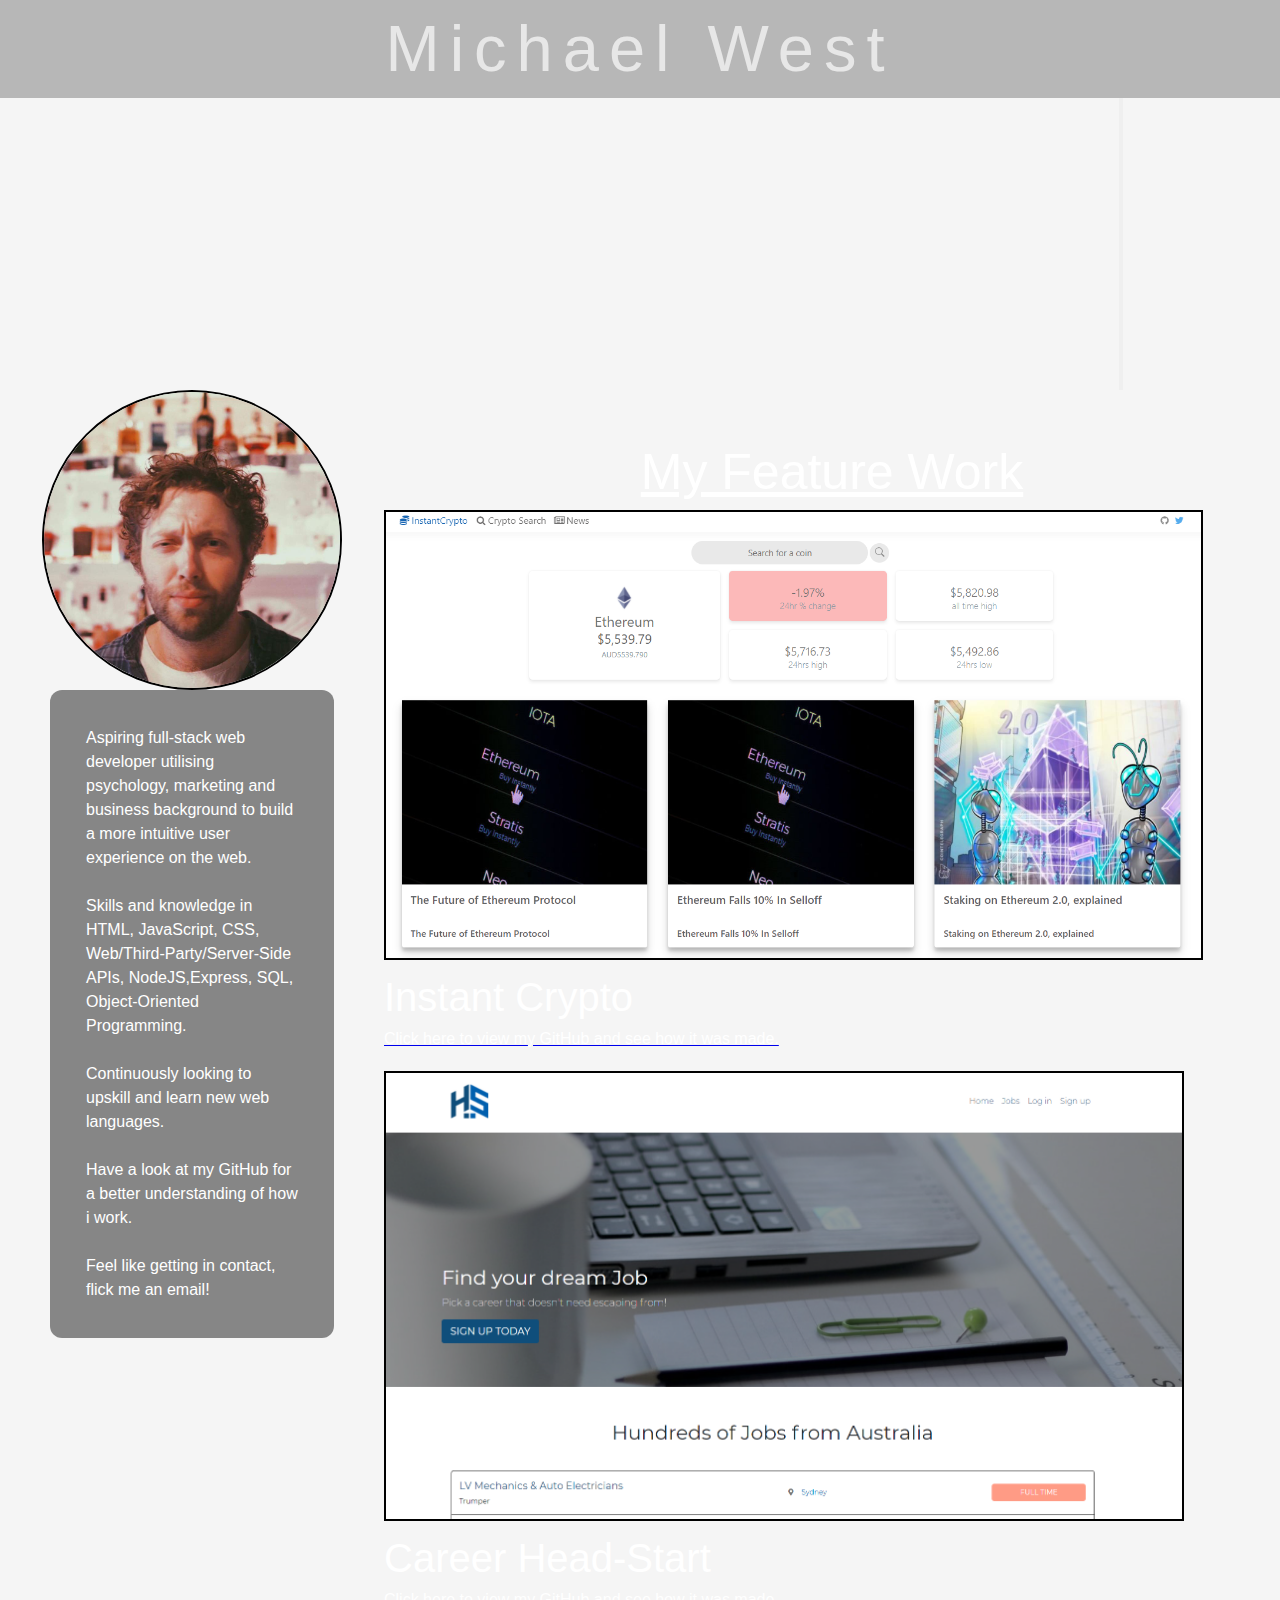
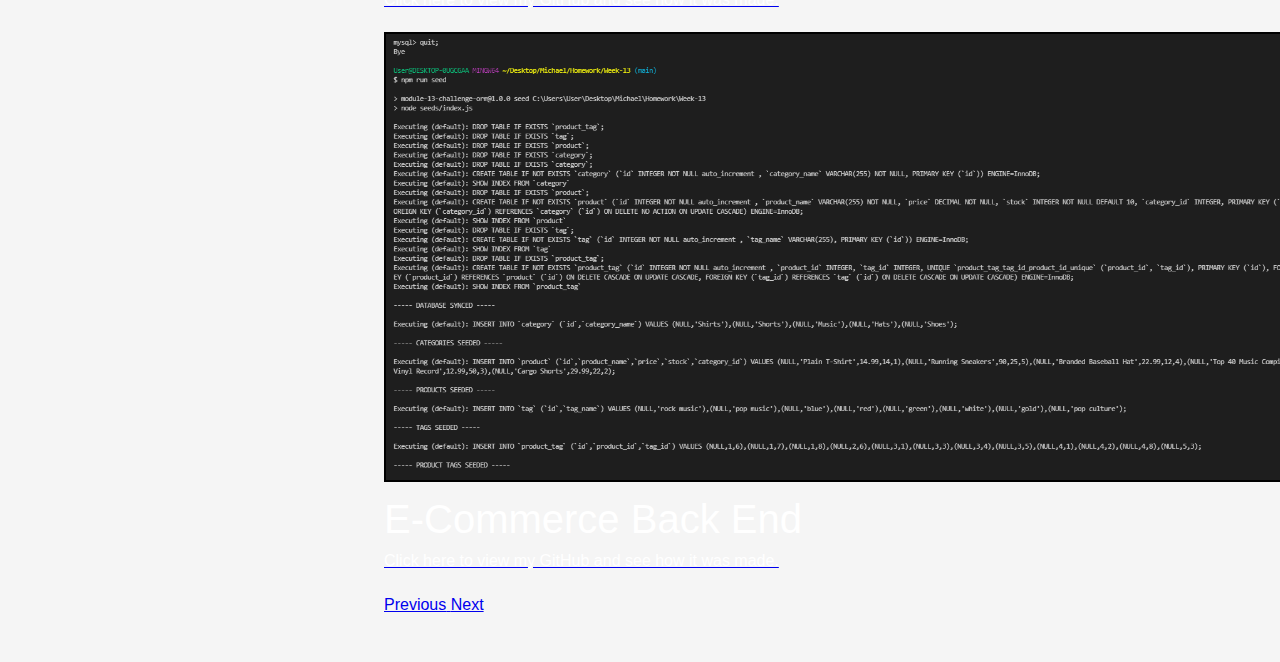
==== commit 560ee9b4: "updated port" ====
--- a/index.html
+++ b/index.html
@@ -20,24 +20,58 @@
 <body>
 
 
-    <header>
+    <!-- <header>
         <div class='title-text'> Michael West </div>
-    </header>
+    </header> -->
 
     <!-- added target and rel so links now open in a new window.  -->
-    <nav class="nav-bar">
+    <!-- <nav class="nav-bar">
         <a href="https://drive.google.com/file/d/1LyfOoN5r5EcFuZFziYDx9VpOkqhl3tnB/view?usp=sharing" target="_blank" rel="noopener noreferrer" class="menu-item"> Resume </a>
         <a href="https://www.linkedin.com/in/michael-west-809b4682/" target="_blank" rel="noopener noreferrer" class="menu-item"> LinkedIn </a>
         <a href="https://github.com/mjhwest" target="_blank" rel="noopener noreferrer" class="menu-item"> GitHub </a>
-        <a href="#mywork" class="menu-item"> My Work </a>
-        <div id="email"> <a href="mailto:mjhwest89@gmail.com">
+        <!-- <a href="#mywork" class="menu-item"> My Work </a> -->
+    <!-- <div id="email"> <a href="mailto:mjhwest89@gmail.com">
             Email Me </a>
-        </div>
-    </nav>
+    </div>
+    <!-- </nav> -->
+
+
+
 
     <main>
 
+
+
         <div class="main-section">
+            <header>
+                <div class='title-text'> Michael West </div>
+            </header>
+
+
+            <nav class="navbar navbar-expand-lg navbar-dark bg-dark">
+                <!-- <a class="navbar-brand" href="#">Navbar</a> -->
+                <button class="navbar-toggler" type="button" data-toggle="collapse" data-target="#navbarNav" aria-controls="navbarNav" aria-expanded="false" aria-label="Toggle navigation">
+                  <span class="navbar-toggler-icon"></span>
+                </button>
+                <div class="collapse navbar-collapse" id="navbarNav">
+                    <ul class="navbar-nav">
+                        <li class="nav-item active">
+                            <a class="nav-link" href="https://drive.google.com/file/d/1LyfOoN5r5EcFuZFziYDx9VpOkqhl3tnB/view?usp=sharing" target="_blank" rel="noopener noreferrer">Resume </a>
+                        </li>
+                        <li class="nav-item active">
+                            <a class="nav-link" href="https://www.linkedin.com/in/michael-west-809b4682/" target="_blank" rel="noopener noreferrer">LinkedIn</a>
+                        </li>
+                        <li class="nav-item active">
+                            <a class="nav-link" href="https://github.com/mjhwest" target="_blank" rel="noopener noreferrer">GitHub</a>
+                        </li>
+                        <li class="nav-item active">
+                            <div id="email"> <a class="nav-link active" href="mailto:mjhwest89@gmail.com">
+                                Email Me </a>
+                            </div>
+                        </li>
+                    </ul>
+                </div>
+            </nav>
             <div class="two-column">
                 <div class="left">
                     <div class="about-me-image">
@@ -78,7 +112,7 @@
 
                             <div class="carousel-item">
                                 <a href="https://career-head-start.herokuapp.com/" target="_blank" rel="noopener noreferrer">
-                                    <img src="assets/images/career.png" class="d-block mx-auto image1" alt="Daily Work Scheduler">
+                                    <img src="assets/images/career.png" class="d-block mx-auto image1" alt="Career Head-Start">
                                 </a>
                                 <div class="carousel-caption d-none d-md-block">
                                     <div class="cara-title-work">Career Head-Start </div>
@@ -89,13 +123,13 @@
                             </div>
 
 
-                            <!-- working here -->
+
                             <div class="carousel-item">
                                 <a href="https://watch.screencastify.com/v/ehELJiLw2KjN3cLKwbLK" target="_blank" rel="noopener noreferrer">
-                                    <img src="assets/images/seed.png" class="d-block mx-auto image1" alt="Weather Dashboard">
+                                    <img src="assets/images/seed.png" class="d-block mx-auto image1" alt="E-Commerce-Back-End">
                                 </a>
                                 <div class="carousel-caption d-none d-md-block">
-                                    <div class="cara-title-weather"> E-Commerce Back End</div>
+                                    <div class="cara-title-commerce"> E-Commerce Back End</div>
                                     <a href="https://github.com/mjhwest/E-Commerce-Back-End">
                                         <p class="cara-text">Click here to view my GitHub and see how it was made.</p>
                                     </a>
@@ -115,9 +149,9 @@
                     </div>
                 </div>
             </div>
-
-
-            <!-- <div id="aboutme" class="about-me-container">
+        </div>
+
+        <!-- <div id="aboutme" class="about-me-container">
 
                 <div class='about-me-flex'>
 
@@ -164,7 +198,7 @@
             </div> -->
 
 
-            <!-- <div id="mywork" class="my-work-container">
+        <!-- <div id="mywork" class="my-work-container">
                 carousel here
                 <div class="work-title"> Check Out My Work </div>
                 <div id="carouselExampleCaptions" class="carousel slide pt-3" data-ride="carousel" data-interval="false">
@@ -227,8 +261,8 @@
                 </div>
             </div> -->
 
-            <!-- </section> -->
-        </div>
+        <!-- </section> -->
+
         <!-- </div>
         </div> -->
 
--- a/assets/css/style.css
+++ b/assets/css/style.css
@@ -4,27 +4,19 @@
     margin: 0;
 }
 
-
-/* root is a structural pseduo class, i used to to style content that has the same colors for background and text color  */
-
 :root {
     --whitesmoke: whitesmoke;
     --black: black;
 }
 
-
-/* Line height is set to 1.5 so it loss less cluttered and is easier to read applie ca, background color to body */
-
 body {
-    min-height: 100vh;
+    /* min-height: 100vh; */
     line-height: 1.5;
     background-color: var(--whitesmoke);
-    height: 100%;
-    overflow: hidden;
-}
-
-
-/* anything within a <p> XXXXX </p> will have the below attributes */
+    height: 100vh;
+    min-width: 100%;
+    overflow-y: hidden;
+}
 
 p {
     font: 20px;
@@ -35,36 +27,36 @@
     font-family: 'Lucida Sans', 'Lucida Sans Regular', 'Lucida Grande', 'Lucida Sans Unicode', Geneva, Verdana, sans-serif
 }
 
-
-/* header is my top section of webpage, imnportant aspects was text to be centered, using text-align:center 
-and to make sure the font size and padding was suitable  */
-
 header {
     /* padding: 6px; */
     text-align: center;
     color: var (--black);
     font-size: 50px;
-    background-color: lightskyblue;
-}
-
-
-/* the nav is the 2nd part of my portfolio, 
-i used display flex so when the page shrinks the section does too, justify content, flex-end so that its always
-at the end. */
+    background-color: rgba(0, 0, 0, 0.25);
+}
+
+.navbar-toggler {
+    color: white !important;
+}
 
 nav {
     display: flex;
     justify-content: flex-end;
     /* padding: 5px; */
-    background-color: black;
+    /* background-color: lightskyblue; */
     margin: auto;
 }
 
-
-/* nav a refers to the text elements below, i wanted them to be different from the rest of the body
-so they stound out a bit more and are more obvious to see */
-
-nav a {
+.navbar {
+    color: white !important;
+    background-color: transparent !important;
+}
+
+.navbar-collapse {
+    justify-content: flex-end;
+}
+
+.nav-link {
     color: whitesmoke;
     text-decoration: underline;
     text-align: center;
@@ -75,14 +67,13 @@
     display: flex;
 }
 
-
-/* added a pseduo element in hover, so when you hover over each work in nav bar the font will go from back to red */
-
-nav a:hover {
-    color: red;
+.nav-link:hover {
+    color: red !important;
 }
 
 .title-text {
+    letter-spacing: 10px;
+    color: rgba(255, 255, 255, 0.67);
     font-family: 'Hijo Puta Peligroso', sans-serif;
     font-size: 65px;
 }
@@ -101,25 +92,25 @@
 }
 
 .cara-title-crypto {
-    font-size: 30px;
+    font-size: 40px;
     font-family: 'Franzo', sans-serif;
-    color: black;
+    color: white;
 }
 
 .cara-title-work {
     font-size: 40px;
-    color: black;
+    color: white;
     font-family: 'Franzo', sans-serif;
 }
 
-.cara-title-weather {
+.cara-title-commerce {
     font-size: 40px;
-    color: black;
+    color: white;
     font-family: 'Franzo', sans-serif;
 }
 
 .carousel-indicators {
-    bottom: -120px;
+    /* bottom: -120px; */
 }
 
 .contact-title {
@@ -135,15 +126,20 @@
 
 /*my about me section will flex to the screen */
 
-.about-me-container {
+
+/* .about-me-container {
     /* background-image: url(../images/background.jpg);
     background-repeat: no-repeat;
     background-position: center center;
     background-size: cover; */
-    /* background-color: whitesmoke; */
-}
-
-.about-me-flex {
+
+
+/* background-color: whitesmoke; */
+
+
+/* } */
+
+*/ .about-me-flex {
     display: flex;
     font-family: Georgia, 'Times New Roman', Times, serif;
     font-size: 16px;
@@ -173,6 +169,7 @@
 
 .cara-text {
     margin-left: 0;
+    color: white;
 }
 
 
@@ -269,7 +266,8 @@
 /* media queries were used we made to i could define different style rules for 
 different media types */
 
-@media screen and (max-width: 768px) {
+
+/* @media screen and (max-width: 768px) {
     .about-me-flex {
         flex-direction: column;
         align-items: center;
@@ -282,19 +280,6 @@
         flex-direction: column;
         align-items: center;
     }
-}
-
-
-/* @media screen and (max-width: 768px) {
-    .contact-me-container {
-        flex-direction: column;
-    }
-}
-
-@media screen and (max-width:768px) {
-    footer {
-        margin: auto;
-    }
 } */
 
 .main-section {
@@ -304,8 +289,10 @@
 }
 
 .two-column {
+    width: 100%;
     display: flex;
     flex-direction: row;
+    height: 100%;
 }
 
 .left {
@@ -328,7 +315,17 @@
     border-radius: 12px;
 }
 
+
+/* media queries for responsivness */
+
 @media (max-width: 1200px) {
+    .image1 {
+        width: 80%;
+        height: auto;
+    }
+    body {
+        overflow: auto;
+    }
     .two-column {
         display: inline-block;
     }
@@ -337,5 +334,29 @@
     }
     .right {
         width: 100%;
+        overflow: auto;
+    }
+}
+
+@media (max-width: 768px) {
+    body {
+        height: 100%;
+    }
+    .work-title {
+        padding-top: 30px;
+    }
+    .carousel-caption {
+        display: block !important;
+    }
+    .two-column {
+        flex-direction: unset;
+        display: inline-block;
+    }
+    .left {
+        width: 100%;
+    }
+    .right {
+        width: 100%;
+        overflow: auto;
     }
 }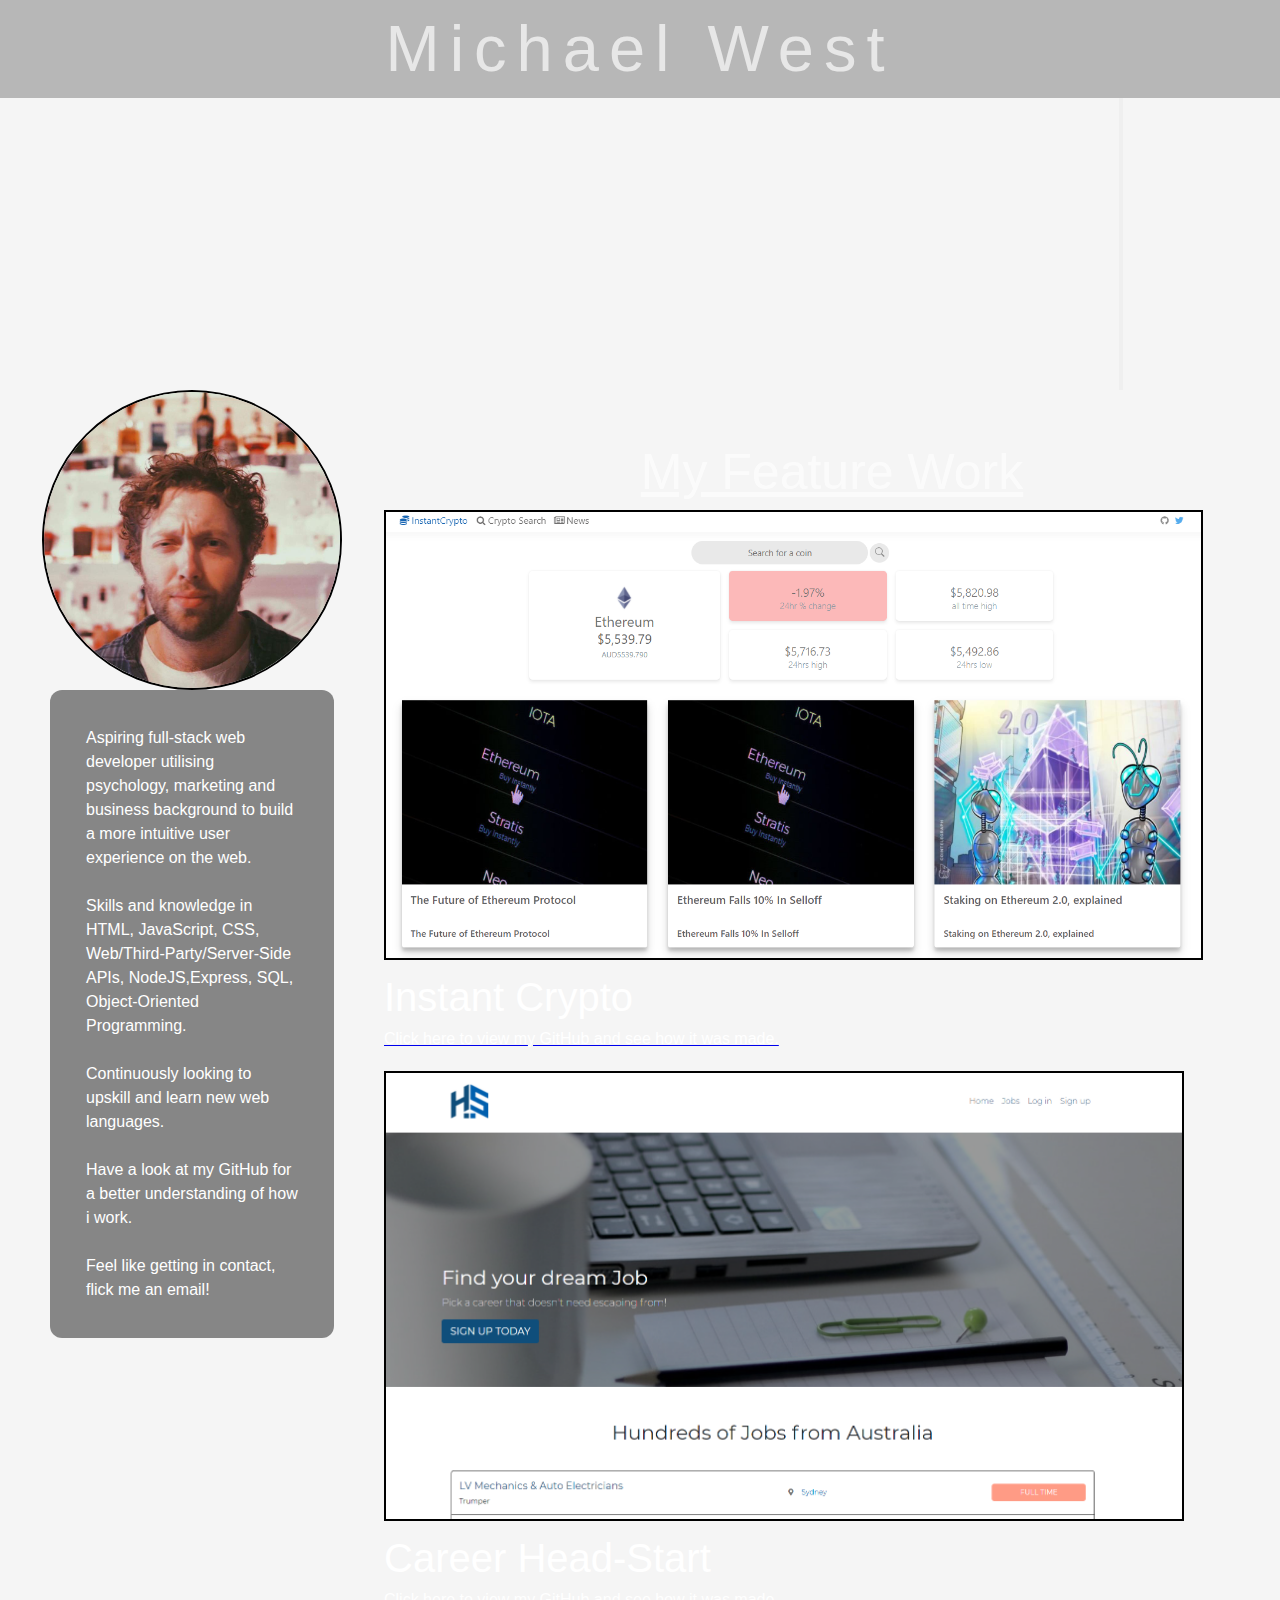
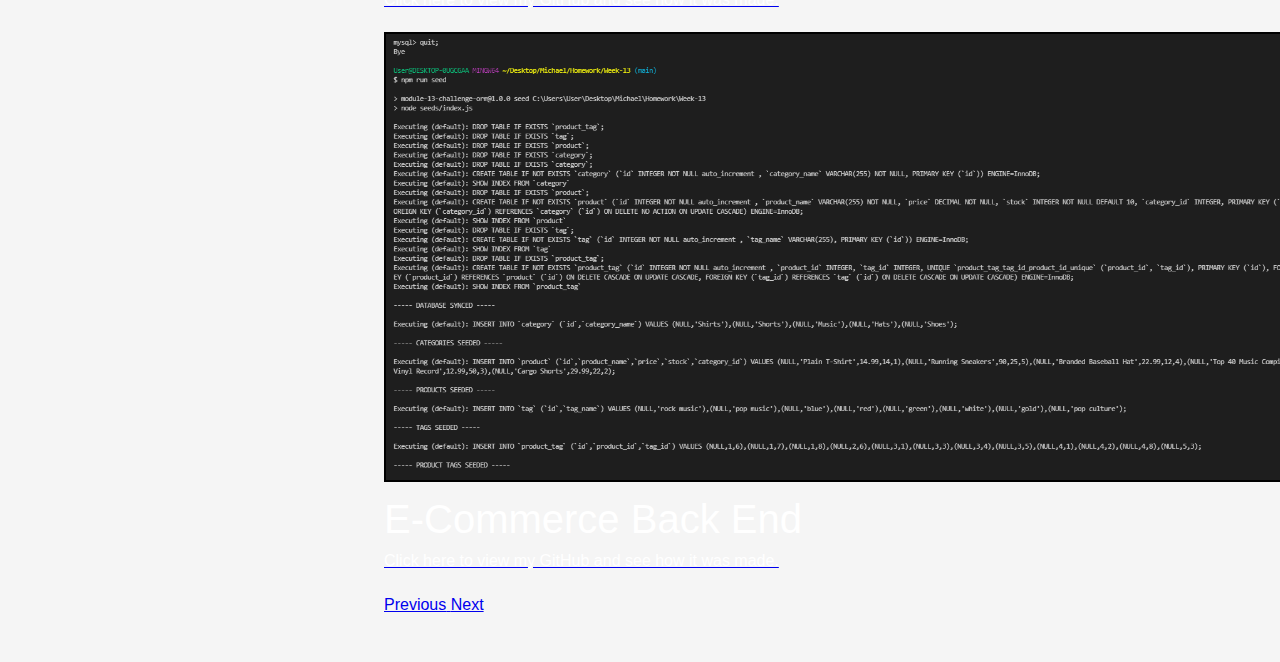
==== commit f22196ac: "updated overflow errors" ====
--- a/index.html
+++ b/index.html
@@ -102,7 +102,7 @@
                                 </a>
                                 <div class="carousel-caption d-none d-md-block position-absolute text-center">
                                     <div class="cara-title-crypto">Instant Crypto</div>
-                                    <a href="https://github.com/mjhwest/InstantCrypto">
+                                    <a href="https://github.com/mjhwest/InstantCrypto" target="_blank" rel="noopener noreferrer">
                                         <p class="cara-text"> Click here to view my GitHub and see how it was made.</p>
                                     </a>
                                 </div>
@@ -116,7 +116,7 @@
                                 </a>
                                 <div class="carousel-caption d-none d-md-block">
                                     <div class="cara-title-work">Career Head-Start </div>
-                                    <a href="https://github.com/mjhwest/career-headstart">
+                                    <a href="https://github.com/mjhwest/career-headstart" target="_blank" rel="noopener noreferrer">
                                         <p class="cara-text">Click here to view my GitHub and see how it was made.</p>
                                     </a>
                                 </div>
@@ -130,7 +130,7 @@
                                 </a>
                                 <div class="carousel-caption d-none d-md-block">
                                     <div class="cara-title-commerce"> E-Commerce Back End</div>
-                                    <a href="https://github.com/mjhwest/E-Commerce-Back-End">
+                                    <a href="https://github.com/mjhwest/E-Commerce-Back-End" target="_blank" rel="noopener noreferrer">
                                         <p class="cara-text">Click here to view my GitHub and see how it was made.</p>
                                     </a>
                                 </div>
--- a/assets/css/style.css
+++ b/assets/css/style.css
@@ -10,12 +10,11 @@
 }
 
 body {
-    /* min-height: 100vh; */
     line-height: 1.5;
     background-color: var(--whitesmoke);
     height: 100vh;
     min-width: 100%;
-    overflow-y: hidden;
+    overflow-y: visible;
 }
 
 p {
@@ -28,7 +27,6 @@
 }
 
 header {
-    /* padding: 6px; */
     text-align: center;
     color: var (--black);
     font-size: 50px;
@@ -42,8 +40,6 @@
 nav {
     display: flex;
     justify-content: flex-end;
-    /* padding: 5px; */
-    /* background-color: lightskyblue; */
     margin: auto;
 }
 
@@ -65,6 +61,7 @@
     font-weight: lighter;
     font-family: Impact, Haettenschweiler, 'Arial Narrow Bold', sans-serif;
     display: flex;
+    opacity: 56%;
 }
 
 .nav-link:hover {
@@ -85,6 +82,7 @@
     text-decoration: underline;
     text-align: center;
     cursor: pointer;
+    opacity: 67%;
 }
 
 .work-title:hover {
@@ -109,12 +107,7 @@
     font-family: 'Franzo', sans-serif;
 }
 
-.carousel-indicators {
-    /* bottom: -120px; */
-}
-
 .contact-title {
-    /* font-family: 'Hijo Puta Peligroso', sans-serif; */
     font-family: 'Karmatic Arcade', sans-serif;
     font-size: 40px;
 }
@@ -123,23 +116,7 @@
     color: red;
 }
 
-
-/*my about me section will flex to the screen */
-
-
-/* .about-me-container {
-    /* background-image: url(../images/background.jpg);
-    background-repeat: no-repeat;
-    background-position: center center;
-    background-size: cover; */
-
-
-/* background-color: whitesmoke; */
-
-
-/* } */
-
-*/ .about-me-flex {
+.about-me-flex {
     display: flex;
     font-family: Georgia, 'Times New Roman', Times, serif;
     font-size: 16px;
@@ -172,13 +149,9 @@
     color: white;
 }
 
-
-/* profile pic flexs also gave it a border radius and border for styling purposes */
-
 .profile-pic {
     display: flex;
     width: 300px;
-    /* margin-left: 50px; */
     border-radius: 67%;
     border: 2px black solid;
     margin: auto;
@@ -188,22 +161,16 @@
     border: 3px red solid;
 }
 
-
-/* i wanted everything centered for this section as i thought it looked best  */
-
 .my-work-container {
     width: 100%;
     justify-content: center;
     text-align: center;
     color: var (--black);
     height: 500px;
-    /* background-color: whitesmoke; */
-}
-
-
-/* this specifically refers to 'p' inside my work container, not all other p within portfolio  */
-
-.my-work-container p {
+}
+
+
+/* .my-work-container p {
     margin-left: auto;
     overflow-wrap: break-word;
 }
@@ -231,7 +198,9 @@
     text-align: center;
     color: var (--black);
     /* background-color: var (--whitesmoke); */
-    background-color: lightskyblue;
+
+
+/* background-color: lightskyblue;
 }
 
 .contact-me-text {
@@ -239,9 +208,9 @@
     margin: 10px;
     font-family: 'Lucida Sans', 'Lucida Sans Regular', 'Lucida Grande', 'Lucida Sans Unicode', Geneva, Verdana, sans-serif;
     font-weight: lighter;
-}
-
-
+} */
+
+*/
 /* made an id for email so it was specific to the email alone
 wanted it to change to blue and underline when you hover on it */
 
@@ -258,32 +227,7 @@
     background-color: black;
 }
 
-.carousel-control-next-icon {
-    /* background-color: black; */
-}
-
-
-/* media queries were used we made to i could define different style rules for 
-different media types */
-
-
-/* @media screen and (max-width: 768px) {
-    .about-me-flex {
-        flex-direction: column;
-        align-items: center;
-    }
-}
-
-@media screen and (max-width: 768px) {
-    .my-work-container {
-        margin: auto;
-        flex-direction: column;
-        align-items: center;
-    }
-} */
-
 .main-section {
-    /* background-color: rgb(159, 194, 141); */
     background: url(https://images.unsplash.com/photo-1597773150796-e5c14ebecbf5?ixlib=rb-1.2.1&ixid=MnwxMjA3fDB8MHxwaG90by1wYWdlfHx8fGVufDB8fHx8&auto=format&fit=crop&w=2070&q=80) center center / cover no-repeat;
     height: 100%;
 }
@@ -315,9 +259,6 @@
     border-radius: 12px;
 }
 
-
-/* media queries for responsivness */
-
 @media (max-width: 1200px) {
     .image1 {
         width: 80%;
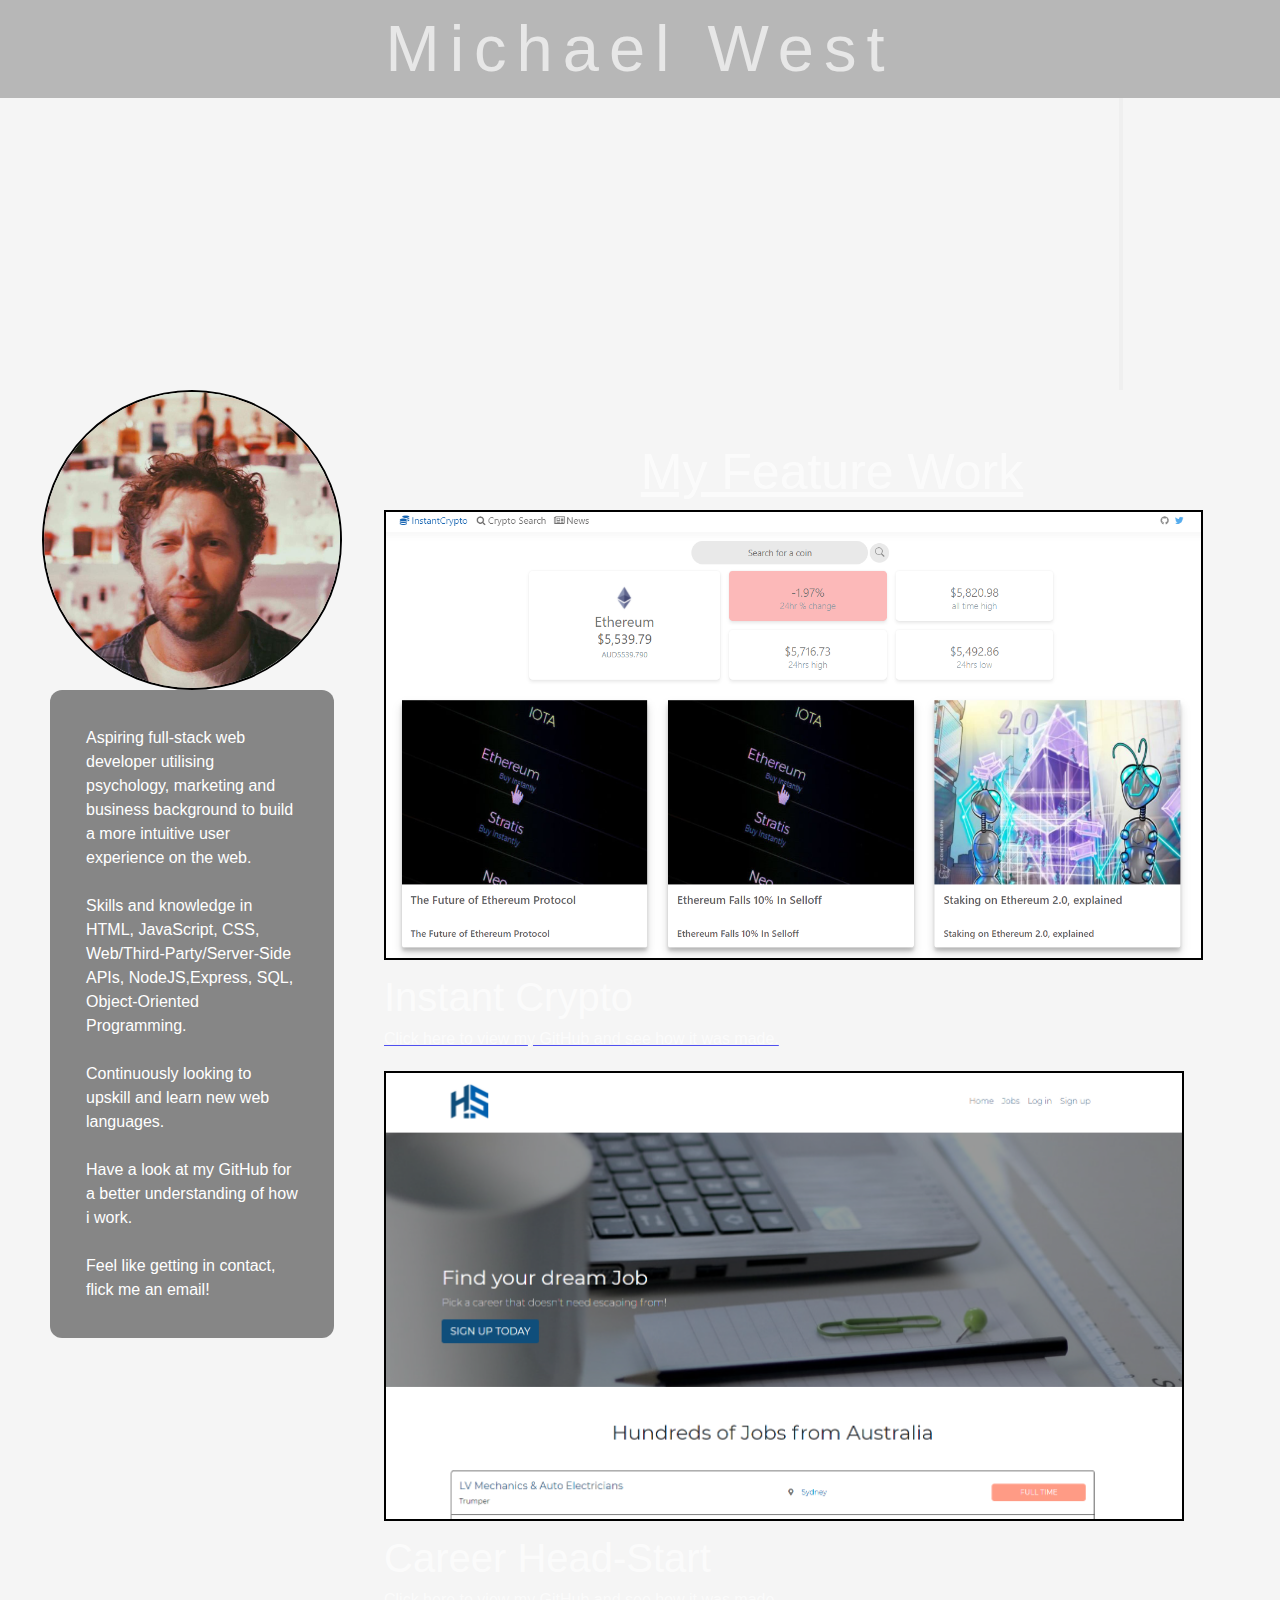
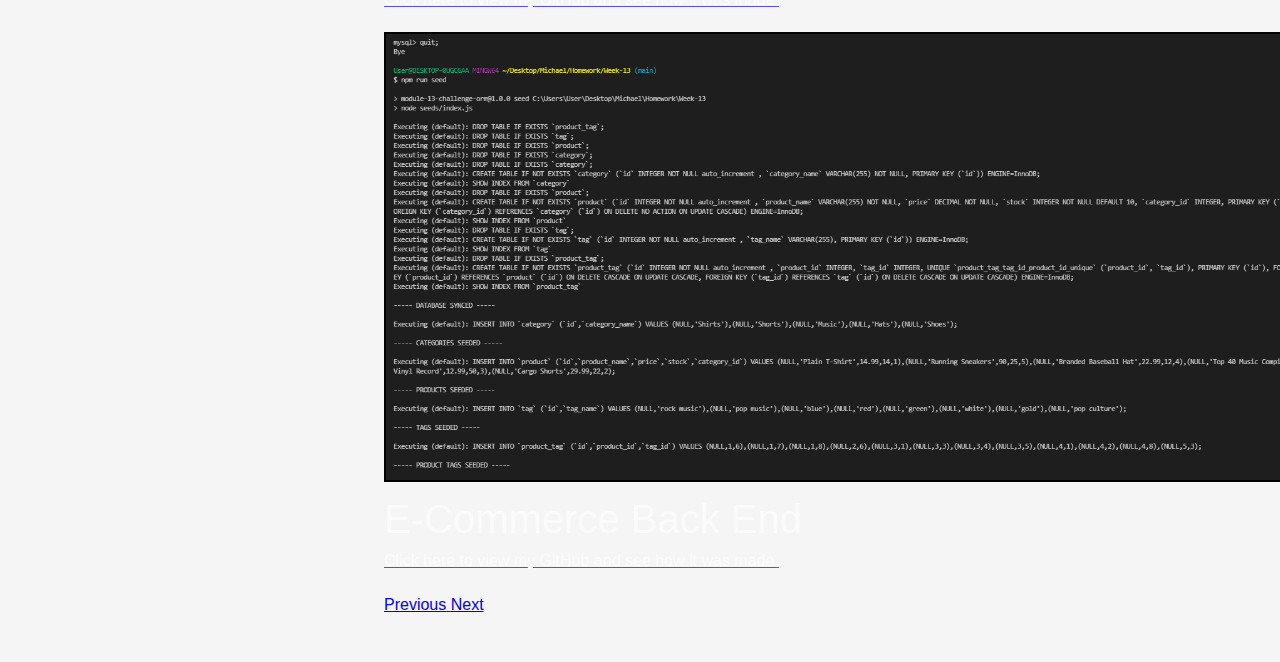
==== commit f55cfede: "general clean up" ====
--- a/index.html
+++ b/index.html
@@ -151,139 +151,7 @@
             </div>
         </div>
 
-        <!-- <div id="aboutme" class="about-me-container">
 
-                <div class='about-me-flex'>
-
-                    <div class="about-me-image">
-                        <img src="assets/images/myphoto.jpg" class="profile-pic" alt="profile-pic" />
-                        </a>
-
-                    </div>
-                    <div class="about-me-desc-container">
-                        <div class="overlay"></div>
-
-                        <div class="about-me-desc">
-                            <p class="desc">
-                                Aspiring full-stack web developer utilising psychology, marketing and business background to build a more intuitive user experience on the web. 
-                                <br>
-                                Skills and knowledge in HTML, JavaScript, CSS, Web/Third-Party/Server-Side API’s, NodeJS,Express, SQL, Object-Oriented Programming.
-                                <br>
-                                Continuously looking to upskill and learn new web languages. 
-                                <br>
-                                Have a look at my GitHub for a better understanding of how i work. 
-                                <br>
-                                Feel like getting in contact, flick me an email!
-                                Howdy there! <br>
-                                <br> The guy looking at you, thats me! <br>
-                                <br> Welcome to my web-development portfolio. <br>
-                                <br> My name is Michael West and I am just starting out in the web-development world. <br>
-                                <br> But before we get into that here’s a little bit about me and how I ended up here. I completed a psychology degree at UniSA, I then completed a masters degree in commerce marketing at Adelaide University, after doing all that
-                                I decided to open a bar in Adelaide. I have been running my bar for the past 6 years. <br>
-                                <br> Now I'm ready for my next chapter in life.
-                                <br> To become a Full-Stack Developer! <br>
-                                <br> With my background in psychology, marketing and successfully running my own business I believe I will have a fantastic array of skills to help clients develop and launch functioning webpages that are tailored to specific requests.
-                                <br>
-                                <br> Im still in the early stages of full-stack development so be a little patient with me.
-                                <br> If you have any questions, please contact me via the ‘contact me’ section of the webpage! <br>
-                                <br> Cheers
-                            </p>
-                        </div>
-                        
-                        
-                    </div>
-
-                </div>
-
-            </div> -->
-
-
-        <!-- <div id="mywork" class="my-work-container">
-                carousel here
-                <div class="work-title"> Check Out My Work </div>
-                <div id="carouselExampleCaptions" class="carousel slide pt-3" data-ride="carousel" data-interval="false">
-                    <ol class="carousel-indicators">
-                        <li data-target="#carouselExampleCaptions" data-slide-to="0" class="active"></li>
-                        <li data-target="#carouselExampleCaptions" data-slide-to="1"></li>
-                        <li data-target="#carouselExampleCaptions" data-slide-to="2"> </li>
-                    </ol>
-                    <div class="carousel-inner">
-                        <div class="carousel-item active position-relative">
-                            <a href="https://mjhwest.github.io/InstantCrypto/" target="_blank" rel="noopener noreferrer">
-                                <img src="assets/images/instant-crypto.png" class="d-block mx-auto image1" alt="InstantCrypto">
-                            </a>
-                            <div class="carousel-caption d-none d-md-block position-absolute text-center">
-                                <div class="cara-title-crypto">Instant Crypto</div>
-                                <a href="https://github.com/mjhwest/InstantCrypto">
-                                    <p class="cara-text"> Click here to view my GitHub and see how it was made.</p>
-                                </a>
-                            </div>
-
-                        </div>
-
-
-                        <div class="carousel-item">
-                            <a href="https://career-head-start.herokuapp.com/" target="_blank" rel="noopener noreferrer">
-                                <img src="assets/images/career.png" class="d-block mx-auto image1" alt="Daily Work Scheduler">
-                            </a>
-                            <div class="carousel-caption d-none d-md-block">
-                                <div class="cara-title-work">Career Head-Start </div>
-                                <a href="https://github.com/mjhwest/career-headstart">
-                                    <p class="cara-text">Click here to view my GitHub and see how it was made.</p>
-                                </a>
-                            </div>
-                        </div>
-
-
-                        <!-- working here
-                        <div class="carousel-item">
-                            <a href="https://watch.screencastify.com/v/ehELJiLw2KjN3cLKwbLK" target="_blank" rel="noopener noreferrer">
-                                <img src="assets/images/seed.png" class="d-block mx-auto image1" alt="Weather Dashboard">
-                            </a>
-                            <div class="carousel-caption d-none d-md-block">
-                                <div class="cara-title-weather"> E-Commerce Back End</div>
-                                <a href="https://github.com/mjhwest/E-Commerce-Back-End">
-                                    <p class="cara-text">Click here to view my GitHub and see how it was made.</p>
-                                </a>
-                            </div>
-                        </div>
-                    </div>
-
-
-                    <a class="carousel-control-prev" href="#carouselExampleCaptions" role="button" data-slide="prev">
-                        <span class="carousel-control-prev-icon" aria-hidden="true"></span>
-                        <span class="sr-only">Previous</span>
-                    </a>
-                    <a class="carousel-control-next" href="#carouselExampleCaptions" role="button" data-slide="next">
-                        <span class="carousel-control-next-icon" aria-hidden="true"></span>
-                        <span class="sr-only">Next</span>
-                    </a>
-                </div>
-            </div> -->
-
-        <!-- </section> -->
-
-        <!-- </div>
-        </div> -->
-
-        <!-- <div id="contactme" class="contact-me-container">
-            <div class="contact-title"> Contact Me </div>
-
-            <section class="contact-me-text">
-                If you want to get in contact with me flick me an email ! <br>
-
-                <!-- <a target="popup" onclick="window.open('', 'popup', 'width=580,height=360,scrollbars=no, toolbar=no,status=no,resizable=yes,menubar=no,location=no,directories=no,top=10,left=10')" href="sendMail.php?mail=foo@example.com">mjhwest89@gmail.com</a> -->
-        <!-- <div id="email"> <a href="mailto:mjhwest89@gmail.com">
-                     Email: mjhwest89@gmail.com</a>
-                </div>
-                Thanks for dropping in!
-                <div class="made-by" a href="https://github.com/mjhwest" class="fa fa-github"> Made by Micahel West
-                    <a href="https://github.com/mjhwest" class="fa fa-github"> </a>
-                </div>
-
-            </section> -->
-
-        <!-- </div> -->
 
     </main>
 
--- a/assets/css/style.css
+++ b/assets/css/style.css
@@ -93,18 +93,21 @@
     font-size: 40px;
     font-family: 'Franzo', sans-serif;
     color: white;
+    opacity: 67%;
 }
 
 .cara-title-work {
     font-size: 40px;
     color: white;
     font-family: 'Franzo', sans-serif;
+    opacity: 67%;
 }
 
 .cara-title-commerce {
     font-size: 40px;
     color: white;
     font-family: 'Franzo', sans-serif;
+    opacity: 67%;
 }
 
 .contact-title {
@@ -147,6 +150,7 @@
 .cara-text {
     margin-left: 0;
     color: white;
+    opacity: 67%;
 }
 
 .profile-pic {
@@ -160,59 +164,6 @@
 .profile-pic:hover {
     border: 3px red solid;
 }
-
-.my-work-container {
-    width: 100%;
-    justify-content: center;
-    text-align: center;
-    color: var (--black);
-    height: 500px;
-}
-
-
-/* .my-work-container p {
-    margin-left: auto;
-    overflow-wrap: break-word;
-}
-
-.feature-work-text {
-    text-align: justify;
-}
-
-.feature-work {
-    display: flex;
-    justify-content: center;
-    align-items: center;
-    flex-direction: column;
-    margin: auto;
-    height: max-content;
-}
-
-.other-work-container p {
-    margin-left: auto;
-    inline-size: fit-content;
-    overflow-wrap: break-word;
-}
-
-.contact-me-container {
-    text-align: center;
-    color: var (--black);
-    /* background-color: var (--whitesmoke); */
-
-
-/* background-color: lightskyblue;
-}
-
-.contact-me-text {
-    text-align: center;
-    margin: 10px;
-    font-family: 'Lucida Sans', 'Lucida Sans Regular', 'Lucida Grande', 'Lucida Sans Unicode', Geneva, Verdana, sans-serif;
-    font-weight: lighter;
-} */
-
-*/
-/* made an id for email so it was specific to the email alone
-wanted it to change to blue and underline when you hover on it */
 
 #email:hover {
     color: red;
@@ -276,6 +227,7 @@
     .right {
         width: 100%;
         overflow: auto;
+        height: 100vh;
     }
 }
 
@@ -299,5 +251,6 @@
     .right {
         width: 100%;
         overflow: auto;
+        height: 100vh;
     }
 }